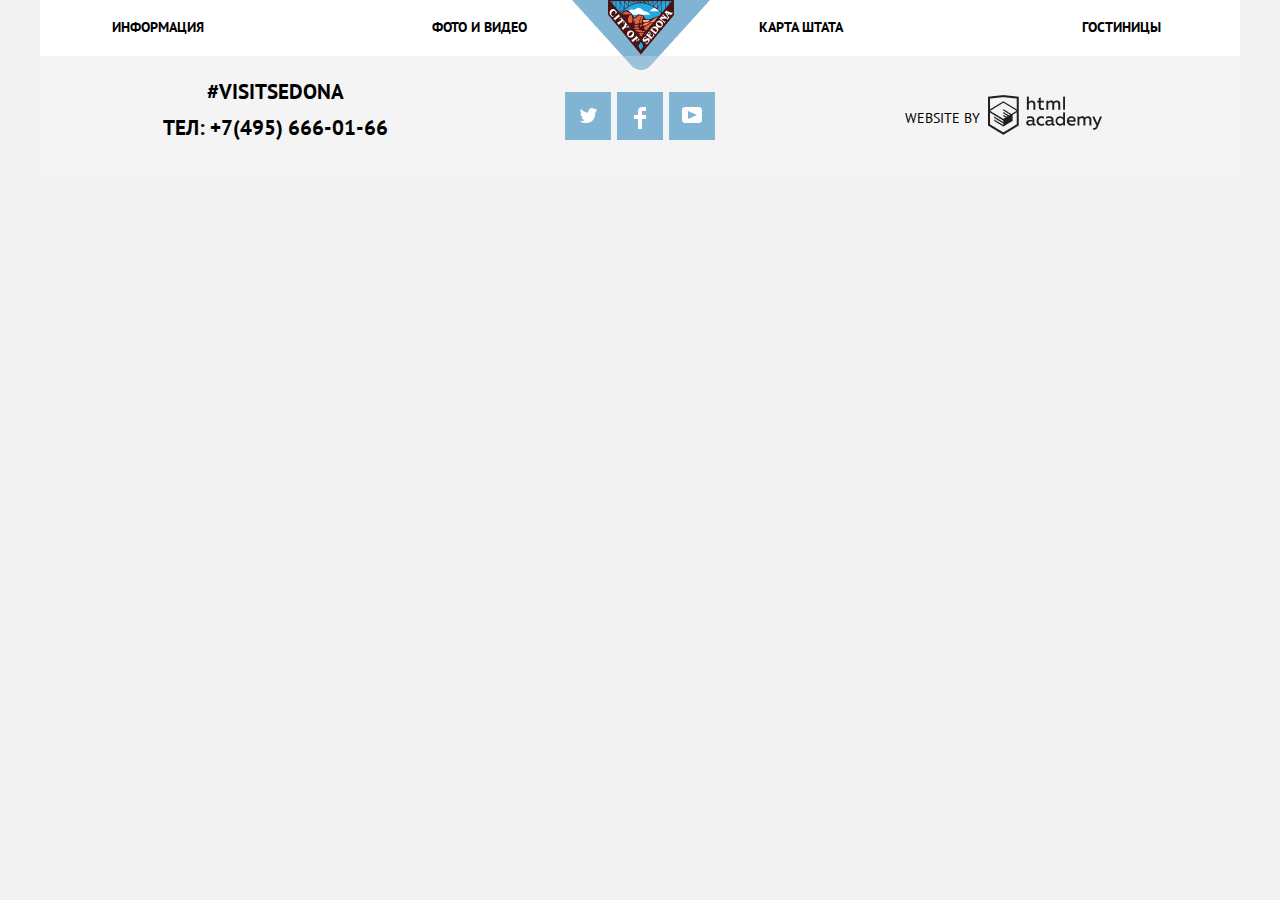
==== hotels.html @ 49faa255 "Загрузил фотографии, выполнил начальную часть flex/grid главной" ====
<!DOCTYPE html>
<html  lang="ru">
<head>
	<meta charset="utf-8">
	<title>HTML Academy: Седона</title>
	<link href="https://fonts.googleapis.com/css2?family=PT+Sans:ital,wght@0,400;0,700;1,400;1,700&display=swap" rel="stylesheet">
    <link rel="stylesheet" href="css/normalize.css">
    <link rel="stylesheet" href="css/style.css">
</head>
<body class="page-body">
  	<header class="main-header">
  		<nav class="main-navigacion">
			<a href="index.html" class="logo">
				<img src="img/logo.png" width="138" height="70" 
			 alt="Логотип сайта">
			</a>
  		 <ul class="site-navigacion">
  		 	<li class="site-nav nav-info"><a href="#">информация</a></li>
  		 	<li class="site-nav nav-photo"><a href="#">фото и видео</a></li>
  		 	<li class="site-nav nav-map"><a href="#">карта штата</a></li>	
  		 	<li class="site-nav nav-hotels"><a href="hotels.html">гостиницы</a></li>
  		 </ul>
  		</nav>
  	</header>

  	<main>
  		<section class="search-paramet">
  			<div class="-">	

  			</div>
  		</section>

  		<section class="search-result">
  			<div class="shearh-result-sorting">

  			</div>
  			<section class="hotels-result">
  			</section>

  		</section>
  	</main>

  	<footer class="page-footer">
  		<div class="footer-tag">
 			<div><a href="#">#visitsedona</a></div>
  			<div class="mobil">ТЕЛ: +7(495) 666-01-66</div>
  		</div>
  		<div class="footer-social">
  			<a class="social-btn" href="#">
  				<img src="img/twitter.png" alt="twitter">
  			</a>
  			<a class="social-btn" href="#">
  				<img src="img/fb-icon.png" alt="fb">
  			</a>
  			<a class="social-btn" href="#">
  				<img src="img/youtube.png" alt="youtube">
  			</a>
  		</div>
  		<div class="footer-copyright">
  			<span class="text">Website by</span>
  			<a class="copyright-btn" href="https://htmlacademy.ru/">
  				<img src="img/logo-htmlacademy1.png" alt="Логотип htmlacademy">
  			</a>
  		</div>
  	</footer>

</body>
</html>
---- css/style.css ----
:root
{
	--basic-white: #ffffff;
	--basic-black: #000000;
	--basic-black-light: #333333;
	--basic-grey: #EEEEEE;

/*blue*/
	--basic-blue-light: #81B3D2;
	--basic-blue: #669EC0;
	--basic-blue-dark: #5496BD;

/*brown*/
	--basic-brown-light: #766357;
	--basic-brown: #604E43;
	--basic-brown-dark: #503E33;

/*background-color*/
	--basic-bgcl-grey: #F2F2F2;

}

/*global*/

body {
	min-width: 1200px;
	width: 1200px;
	margin: 0px auto;
	padding: 0 10px;
	font-family: "PT Sans", Arial, sans-serif;
	font-size: 14px;
	line-height: 21px;
	text-transform: uppercase;	
	background-color: var(--basic-bgcl-grey)

}

ul,li {
	margin: 0px;
	padding: 0px;
}
a {
	text-decoration: none;
	color: var(--basic-black)
}

img {
	max-width: 100%
	height: auto;
}

/*grid*/

.page{
	height: 100%;
}

.page-body{
	min-height: 100%;
	display: grid;
	grid-template-rows: min-content 1fr min-content;
	align-content: start;
}

/*header*/

.main-header{
	background-color: var(--basic-white);
}

.logo {
	position: absolute;
	left:calc(50% - 68px);
}

.site-navigacion {
	display: flex;
	flex-wrap: wrap;
	font-size: 14px;
	line-height: 26px;
	color: var(--basic-black);
	font-weight: 700;
	list-style: none;
}

.site-navigacion {
	list-style: none;
	display: flex;
	justify-content: space-between;
	height: 56px;
	top: 0px;
}

.site-nav {
	width: 236px;
	text-align: center;
	padding-top: 14px;
	box-sizing: border-box;
}

.site-nav a:hover {
	color: var(--basic-blue-light);
}

.site-nav a:focus {
	color: rgba(0,0,0,0.3);
}

/*welcome*/

.welcome{
	background-image: url("../img/background photo.jpg");
	background-repeat: no-repeat;
	background-position: center;
	text-align: center;
	height: 507px;
}

.welcome-img{
	padding-top: 76px;
}

.line{
	height: 57px;
	background-image: url("../img/Shape.png");
	background-repeat: no-repeat;
	background-position: center;
	padding-top: 39px;
}

.welcome-features {
	text-align: center;
	background-color: var(--basic-white);
	width: 1200px;
	text-align: center;
	padding-top: 28px;
	height: 189px;
}

.welcome-features-title {
	line-height: 26px;
	padding-bottom: : 21px;
}

.welcome-features-prichs {
	padding-top: 14px;
}
/*features*/

/*grid-start*/
.features-list {
	display: grid;
}

.features-item-annumb {
	display: grid;
	grid-template-columns: 1fr 1fr 1fr;
	margin: 0;
	padding: 0;
	height: 330px;
}

.features-item-namb {
	display: grid;
	grid-template-columns: 1fr 1fr 1fr;
	margin: 0;
	padding: 0;
	height: 255px;
}

.features-item-one {
	display: grid;
	grid-template-columns: 1fr 2fr;
	height: 256px;
}

.features-item-second {
	display: grid;
	grid-template-columns: 1fr 2fr;
	height: 256px;
}
.photo-features-second{
	grid-column-start: 1;
  	grid-row-start: 1;
}
/*grid-end*/

.features-causes {
	text-align: center;
	background-color: var(--basic-white);
}

.features-causes h1 {
	font-size: 21px;
	line-height: 26px;
	font-weight: 700;
}

.features-causes p {
	font-size: 12px;
	line-height: 26px;
	font-weight: 400;
}

.features-list,
.features-item-exotic {
	text-align: center;
}

.features-list h2 {
	font-weight: 700;
	font-size: 21px;
}
.features-list p {
	font-weight: 400;
	font-size: 14px;
}

.features-item-exotic {
	background-color: var(--basic-blue-light);
}

.features-item-namb {
	background-color: var(--basic-grey );
}
.features-item-annumb {
	background-color: var(--basic-white);
}

/*intrestedd*/
.search {
	position: relative;
}

.search {
	background-color: var(--basic-white);
	padding-top: 44px;
}

.search h2 {
	text-align: center;
	font-weight: 700;
	font-size: 30px;
	line-height: 24px
}

.search p {
	text-align: center;
	font-weight: 400;
	font-size: 14px;
	line-height: 24px
}

.search {
	text-align: center;
	font-weight: 700;
	font-size: 21px;
	line-height: 26px;
}

.sedona-map{
	padding-top: 55px;
}

.search-bottom {
	color: var(--basic-white);
	background-color: var(--basic-brown-light);
}


/*footer*/
/*grid-start*/

.page-footer {
	display: grid;
	grid-template-columns: 1fr 1fr 1fr;
	position: relative;
}


/*grid-end*/
.page-footer {
	width: 1200px;
	height: 120px;
	right: 0;
	left: 0;
	background-color: rgba(255, 255, 255, 0.2);
}

/*adress*/
.footer-tag {
	padding-top: 23px;
	text-align: center;
	font-weight: 700;
	font-size: 21px;
	line-height: 26px;
	margin-left: 71px;
}

.mobil {
	padding-top: 10px;
}

/*social*/
.footer-social {
	padding-top: 35px;
	text-align: center;
}

.footer-social a {
	background-color: var(--basic-blue);
	display: inline-block;
	vertical-align: bottom;
	width: 46px;
	height: 48px;
	background-color:#81b3d2;
	padding-top: 15px;
	box-sizing: border-box;
	margin: 1px;
}
/*copyright*/
.footer-copyright {
	display: flex;
	text-align: center;
	padding-top: 38px;
	padding-left: 65px;
}

.text {
	line-height: 26px;
	padding-right: 8px;
	padding-top: 11px;
}
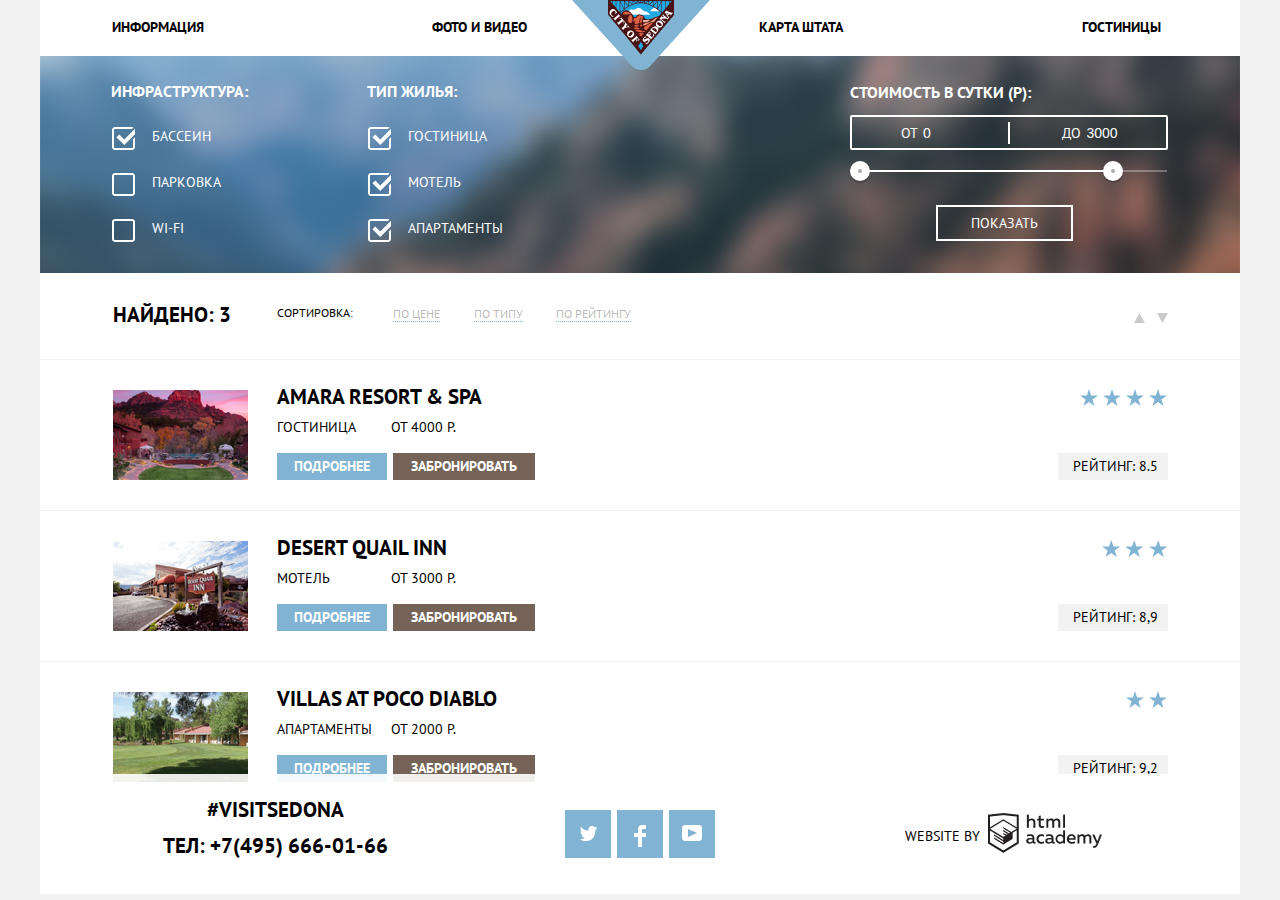
==== commit 17c782c5: "Финальный вариант без js" ====
--- a/hotels.html
+++ b/hotels.html
@@ -1,19 +1,19 @@
 <!DOCTYPE html>
-<html  lang="ru">
-<head>
-	<meta charset="utf-8">
-	<title>HTML Academy: Седона</title>
-	<link href="https://fonts.googleapis.com/css2?family=PT+Sans:ital,wght@0,400;0,700;1,400;1,700&display=swap" rel="stylesheet">
+<html class="page" lang="ru">
+  <head>
+    <meta charset="utf-8">
+    <title>HTML Academy: Седона</title>
+    <link href="https://fonts.googleapis.com/css2?family=PT+Sans:ital,wght@0,400;0,700;1,400;1,700&display=swap" rel="stylesheet">
     <link rel="stylesheet" href="css/normalize.css">
     <link rel="stylesheet" href="css/style.css">
-</head>
-<body class="page-body">
+  </head>
+  <body class="page-body">
   	<header class="main-header">
-  		<nav class="main-navigacion">
-			<a href="index.html" class="logo">
+  			<a href="index.html" class="logo">
 				<img src="img/logo.png" width="138" height="70" 
 			 alt="Логотип сайта">
 			</a>
+  		<nav class="main-navigacion">
   		 <ul class="site-navigacion">
   		 	<li class="site-nav nav-info"><a href="#">информация</a></li>
   		 	<li class="site-nav nav-photo"><a href="#">фото и видео</a></li>
@@ -24,22 +24,178 @@
   	</header>
 
   	<main>
-  		<section class="search-paramet">
-  			<div class="-">	
-
+  		<form action="#" method="get" class="filtres">
+	  		<section class="search-bg">
+	  			<div class="search-checkboxes search-one">
+	  				<fieldset class="fieldset-filters">
+	  					<legend>Инфраструктура:</legend>
+			  				<ul>
+			  					<li class="filter-option"> 
+			  						<input class="hidden filter-input-checkbox" type="checkbox" name="swiming-pool" id="cb-swiming-pool" checked>
+			  						<label for="cb-swiming-pool">бассеин</label>
+			  					</li>
+			  					<li class="filter-option">
+			  						<input class="hidden filter-input-checkbox" type="checkbox" name="parking" id="cb-parking">
+			  						<label for="cb-parking">парковка</label>
+			  					</li>
+			  					<li class="filter-option">
+			  						<input class="hidden filter-input-checkbox" type="checkbox" name="wifi" id="cb-wifi">
+			  						<label for="cb-wifi">wi-fi</label>
+			  					</li>
+			  				</ul>
+	  				</fieldset>
+	  			</div>
+	  			<div class="search-checkboxes search-two">
+	  				<fieldset class="fieldset-filters">
+	  					<legend>тип жилья:</legend>
+			  				<ul>
+			  					<li class="filter-option"> 
+			  						<input class="hidden filter-input-checkbox" type="checkbox" name="input-hotel" id="cb-input-hotel" checked>
+			  						<label for="cb-input-hotel">Гостиница</label>
+			  					</li>
+			  					<li class="filter-option">
+			  						<input class="hidden filter-input-checkbox" type="checkbox" name="motel" id="cb-motel" checked>
+			  						<label for="cb-motel">Мотель</label>
+			  					</li>
+			  					<li class="filter-option">
+			  						<input class="hidden filter-input-checkbox" type="checkbox" name="apartaments" id="cb-apartaments" checked disabled>
+			  						<label for="cb-apartaments">апартаменты</label>
+			  					</li>
+			  				</ul>
+	  				</fieldset>
+	  			</div>
+
+	  			<div class="search-prices">
+	  				<h2 class="hidden">Цена</h2>
+	  				<p class="price-fornight">Стоимость в сутки (Р):</p>
+	  				<div class="prices">
+	  						<div class="price-sum">
+	  							<label class="min-price">
+	  								от
+	  								<input type="text" name="min-price" value="0">
+	  							</label>
+	  						</div>
+	  						<div class="price-sum">
+	  							<label class="max-price">
+	  								до
+	  								<input type="text" name="max-price" value="3000">
+	  							</label>
+	  						</div>
+	  				</div>
+	  				<div class="range-controls">
+	  					<div class="scale-bar">
+	  						<div class="bar"></div>
+	  					</div>
+	  					<div class="filter-button filter-button-1"></div>
+	  					<div class="filter-button filter-button-2"></div>
+	  				</div>
+	  				<div class="button-price-div">
+	  				<button class="button-price" type="submit">Показать</button>
+	  				</div>
+	  			</div>	
+	  		</section>
+  		</form>
+
+  		<section class="options">
+  			<div class="sorting">
+  				<div>
+  					<p class="sorting-result">найдено: 3</p>
+  				</div>
+  				<ul>
+  					<li class="sorting-title">сортировка:</li>
+  					<li class="for-price">
+  						<a href="#">По цене</a>
+  					</li>
+  					<li class="for-type"> 
+  						<a href="#">По типу</a>
+  					</li>
+  					<li class="for-reit">
+  						<a href="#">По рейтингу</a>
+  					</li>
+  				</ul>
+  				<div class="sorting-arrow">
+  					<button class="sorting-arrow-up sorting-button" type="button"></button>
+  					<button class="sorting-arrow-down sorting-button" type="button"></button>
+  				</div>
   			</div>
-  		</section>
-
-  		<section class="search-result">
-  			<div class="shearh-result-sorting">
-
-  			</div>
-  			<section class="hotels-result">
-  			</section>
-
+	  			<div class="hotels-list">
+	  				<div class="hotels-item">
+	  					<div class="photo-item">
+	  						<img src="img/Layer 21.jpg" alt="Фото гостиницы --">
+	  					</div>
+		  					<div class="hotels-inf">
+			  					<h2>
+			  						<a href="#">Amara Resort & Spa</a>
+			  					</h2>
+			  					<div class="hotels-prices">
+			  						<p>Гостиница</p>
+			  						<p>От 4000 Р.</p>
+			  					</div>
+				  					<div class="details-reservation">
+				  						<a class="reservation" href="#">Подробнее</a>
+				  						<button class="button-hotels" type="button">Забронировать</button>
+			  						</div>
+		  					</div>
+		  				<div class="marks">
+		  					<i class="star star-1"></i>
+		  					<span class="rating"> Рейтинг: 8.5</span>
+		  				</div>
+	  				</div>
+	  			</div>
+
+	  			<div class="hotels-list">
+	  				<div class="hotels-item">
+	  					<div class="photo-item">
+	  						<img src="img/Layer 89 copy.jpg" alt="Фото гостиницы --">
+	  					</div>
+		  					<div class="hotels-inf">
+			  					<h2>
+			  						<a href="#">Desert Quail Inn</a>
+			  					</h2>
+			  					<div class="hotels-prices">
+			  						<p>Мотель</p>
+			  						<p>От 3000 Р.</p>
+			  					</div>
+				  					<div class="details-reservation">
+				  						<a class="reservation" href="#">Подробнее</a>
+				  						<button class="button-hotels" type="button">Забронировать</button>
+			  						</div>
+		  					</div>
+		  				<div class="marks">
+		  					<i class="star star-2"></i>
+		  					<span class="rating">Рейтинг: 8,9</span>
+		  				</div>
+	  				</div>
+	  			</div>
+
+	  			<div class="hotels-list">
+	  				<div class="hotels-item">
+	  					<div class="photo-item">
+	  						<img src="img/Rectangle.jpg" alt="Фото гостиницы --">
+	  					</div>
+		  					<div class="hotels-inf">
+			  					<h2>
+			  						<a href="#">Villas at Poco Diablo</a>
+			  					</h2>
+			  					<div class="hotels-prices">
+			  						<p>Апартаменты</p>
+			  						<p>От 2000 Р.</p>
+			  					</div>
+				  					<div class="details-reservation">
+				  						<a class="reservation" href="#">Подробнее</a>
+				  						<button class="button-hotels" type="button">Забронировать</button>
+			  						</div>
+		  					</div>
+		  				<div class="marks">
+		  					<i class="star star-3"></i>
+		  					<span class="rating">Рейтинг: 9,2</span>
+		  				</div>
+	  				</div>
+	  			</div>
   		</section>
   	</main>
 
+  	<div class="footer-tag-one">
   	<footer class="page-footer">
   		<div class="footer-tag">
  			<div><a href="#">#visitsedona</a></div>
@@ -63,6 +219,7 @@
   			</a>
   		</div>
   	</footer>
+  	</div>
 
 </body>
 </html>--- a/css/style.css
+++ b/css/style.css
@@ -5,6 +5,7 @@
 	--basic-black: #000000;
 	--basic-black-light: #333333;
 	--basic-grey: #EEEEEE;
+	--basic-grey-dark: #EBEBEB;
 
 /*blue*/
 	--basic-blue-light: #81B3D2;
@@ -50,9 +51,19 @@
 	height: auto;
 }
 
+.hidden {
+	position: absolute;
+	width: 1px;
+	height: 1px;
+	margin:-1px;
+	border: 0px;
+	padding: 0px;
+	clip:rect(0 0 0 0);
+	overflow:hidden;
+}
 /*grid*/
 
-.page{
+.page {
 	height: 100%;
 }
 
@@ -103,8 +114,12 @@
 	color: var(--basic-blue-light);
 }
 
-.site-nav a:focus {
+.site-nav a:active {
 	color: rgba(0,0,0,0.3);
+}
+
+.nav-hotels:visited {
+	color: var(--basic-brown-light)
 }
 
 /*welcome*/
@@ -217,8 +232,32 @@
 	font-size: 14px;
 }
 
+.icon-house {
+	padding-top: 60px;
+	padding-bottom: 22px;
+	margin: 0;
+}
+
+.icon-burger {
+	padding-top: 61px;
+	padding-bottom: 23px;
+	margin: 0;
+}
+
+.icon-present {
+	padding-top: 55px;
+	padding-bottom: 22px;
+	margin: 0;
+}
+
+.features-an h2 {
+	padding-bottom: 12px;
+	margin: 0;
+}
+
 .features-item-exotic {
 	background-color: var(--basic-blue-light);
+	color: var(--basic-white)
 }
 
 .features-item-namb {
@@ -226,6 +265,41 @@
 }
 .features-item-annumb {
 	background-color: var(--basic-white);
+}
+
+.features-item-exotic h2 {
+	padding-top: 47px;
+	margin: 0;
+}
+
+.features-item-exotic p {
+	padding-top: 27px;
+	margin: 0;
+}
+
+.features-item-exotic p {
+	padding-top: 27px;
+	margin: 0;
+}
+
+.features-item-exotic :last-child {
+	padding-top: 23px;
+	margin: 0;
+}
+
+.features-numb h2 {
+	padding-top: 47px;
+	margin: 0;
+}
+
+.features-numb p {
+	padding-top: 27px;
+	margin: 0;
+}
+
+.features-numb :last-child {
+	padding-top: 23px;
+	margin: 0;
 }
 
 /*intrestedd*/
@@ -245,11 +319,26 @@
 	line-height: 24px
 }
 
+.search h2 {
+	margin: 0;
+	padding-top: 14px;
+}
+
 .search p {
 	text-align: center;
 	font-weight: 400;
 	font-size: 14px;
 	line-height: 24px
+}
+
+.search p {
+	margin: 0;
+	padding-top: 32px;
+}
+
+.bottom-search {
+	margin: 0;
+	padding-top: 44px;
 }
 
 .search {
@@ -260,32 +349,284 @@
 }
 
 .sedona-map{
-	padding-top: 55px;
-}
-
-.search-bottom {
+	padding-top: px;
+}
+.search-wrapper {
+	margin: 0;
+	padding: 0;
+}
+.bottom-search a {
 	color: var(--basic-white);
 	background-color: var(--basic-brown-light);
-}
-
-
+	margin: 0;
+}
+
+.search-bottom {
+	display: inline-block;
+	width: 568px;
+    height: 86px;
+	text-transform: uppercase;
+	outline: none;
+	border: none;
+	background-color: var(--basic-brown-light);
+	color: var(--basic-white);
+	font-weight: 700;
+	font-size: 21px;
+	font-family: "PT Sans", Arial, sans-serif;
+	cursor: pointer;
+}
+
+.search-bottom:hover {
+	background-color: var(--basic-brown);
+}
+
+.search-bottom:active {
+	background-color: var(--basic-brown-dark);
+	color: rgba(255, 255, 255, 0.3);
+}
+
+/*form-sherch*/
+.form-wrapper {
+	position: absolute;
+	top: 292px;
+	left: 0px;
+	width: 100%;
+}
+
+.form-block {
+	width: 568px;
+	height: 395px;
+	background-color: var(--basic-white);
+	margin: 0 auto;
+}
+.form-block {
+	display: flex;
+	flex-wrap: wrap;
+}
+
+.inf {
+	font-weight: 700;
+	font-size: 14px;
+	line-height: 26px;
+	padding: 0;
+	margin: 0;
+	text-transform: uppercase;
+	font-family: "PT Sans", Arial, sans-serif;
+
+}
+
+.date {
+	font-weight: 700;
+	font-size: 14px;
+	line-height: 26px;
+	text-transform: uppercase;
+	font-family: "PT Sans", Arial, sans-serif;
+}
+
+.date {
+	width: 294px;
+	height: 38px;
+	padding: 0;
+	margin: 0;
+	border: none;
+	outline: none;
+	background-color: var(--basic-bgcl-grey);
+}
+
+.date:hover {
+	background-color: var(--basic-grey-dark);
+}
+
+.date:focus {
+	background-color: var(--basic-white);
+	border: 2px solid #E5E5E5;
+	box-sizing: border-box;
+	width: 307px;
+}
+
+.form-calendar {
+	width: 39px;
+	height: 38px;
+	background-color: var(--basic-bgcl-grey);
+	border: none;
+	outline: none;
+}
+
+.form-1 {
+	display: flex;
+	padding-bottom:  29px;
+}
+.form-2 {
+	display: flex;
+}
+
+.form-3 {
+	display: flex;
+}
+
+.form-1 label {
+	padding-top: 60px;
+	padding-left: 55px;
+}
+
+.form-2 label {
+	padding-top: 6px;
+	padding-left: 55px;
+}		
+
+.form-1 input {
+	margin-top: 55px;
+	padding-left: 13px;
+	margin-left: 24px;
+	display: inline-block;
+}
+.form-2 input {
+	padding-left: 13px;
+	margin-left: 21px;
+	display: inline-block;
+}
+
+.form-1 button {
+	margin-top: 55px;
+	display: inline-block;
+}
+
+.type,.type-ch {
+	font-weight: 700;
+	font-size: 14px;
+	line-height: 26px;
+}
+
+.form-calendar {
+	background-image: url(../img/calendar.svg);
+	background-repeat: no-repeat;
+	background-position: 50% 50%;
+	cursor: pointer;
+}
+
+.form-calendar:hover {
+	background-image: url(../img/calendar-hover.svg);
+}
+
+.form-calendar:active {
+	background-image: url(../img/calendar-active.svg);
+}
+
+.button-minus,.amount,.button-plus {
+	width: 38px;
+	height: 38px;
+	padding: 0;
+	margin: 0;
+	text-align: center;
+	background-color: var(--basic-bgcl-grey);
+	border: none;
+	outline: none;
+	font-family: "PT Sans", Arial, sans-serif;
+}
+
+.amount {
+	font-weight: 700;
+	font-size: 14px;
+	line-height: 26px;
+}
+
+.type {
+	padding-top: 35px;
+	padding-left: 55px;
+}
+
+.type-ch {
+	padding-top: 35px;
+	padding-left: 53px;
+}
+
+.how-much {
+	display: flex;
+	padding-top: 30px;
+	padding-left: 41px;
+}
+
+.how-much-ch {
+	display: flex;
+	padding-top: 30px;
+	padding-left: 27px;
+}
+
+.button-minus {
+	background-image: url(../img/minus.svg);
+	background-repeat: no-repeat;
+	background-position: 50% 50%;
+}
+
+.button-plus {
+	background-image: url(../img/plus.svg);
+	background-repeat: no-repeat;
+	background-position: 50% 50%;
+}
+
+.button-minus:hover {
+	background-image: url(../img/minus-hover.svg);
+}
+
+.button-plus:hover {
+	background-image: url(../img/plus-hover.svg);
+}
+
+.button-minus:active {
+	background-image: url(../img/minus-active.svg);
+}
+
+.button-plus:active {
+	background-image: url(../img/plus-active.svg);
+}
+
+
+.form-search-buttom {
+	margin-top: 54px;
+	margin-left: 55px;
+	width: 458px;
+	height: 58px;
+	font-weight: 700;
+	font-size: 21px;
+	line-height: 26px;
+	font-family: "PT Sans", Arial, sans-serif;
+	text-transform: uppercase;
+	background-color: var(--basic-blue-light);
+	border: none;
+	outline: none;
+	color: var(--basic-white);
+	cursor: pointer;
+}
+
+.form-search-buttom:hover {
+	background-color: var(--basic-blue);
+}
+
+.form-search-buttom:active {
+	background-color: var(--basic-blue-dark);
+	color: rgba(255, 255, 255, 0.3);
+}
 /*footer*/
+.footer-tag-one {
+	position: relative;
+}
 /*grid-start*/
 
 .page-footer {
 	display: grid;
 	grid-template-columns: 1fr 1fr 1fr;
-	position: relative;
-}
-
-
+}
+.page-footer {
+	position: absolute;
+	bottom: 6px;
+}
 /*grid-end*/
 .page-footer {
 	width: 1200px;
 	height: 120px;
 	right: 0;
 	left: 0;
-	background-color: rgba(255, 255, 255, 0.2);
+	background-color: rgba(255, 255, 255, 0.9);
 }
 
 /*adress*/
@@ -319,6 +660,24 @@
 	box-sizing: border-box;
 	margin: 1px;
 }
+
+.footer-social img {
+	display: inline-block;
+}
+
+.footer-social a:hover {
+	background-color: var(--basic-blue);
+}
+
+.footer-social a:active {
+	background-color: var(--basic-blue-dark);
+}
+
+.footer-social a:active img {
+	opacity:0.3;
+}
+
+
 /*copyright*/
 .footer-copyright {
 	display: flex;
@@ -331,4 +690,550 @@
 	line-height: 26px;
 	padding-right: 8px;
 	padding-top: 11px;
-}+}
+
+
+.copyright-btn:hover img{
+	display:none;
+}
+
+.copyright-btn:active img{
+	display:none;
+}
+
+.copyright-btn::before{
+	content:"";
+	background-image: url('../img/logo-htmlacademy-hover.svg');
+	width:115px;
+	height:40px;
+	display:none;
+}
+
+.copyright-btn:hover::before{
+	display:block;
+}
+
+.copyright-btn:active::before{
+	display:block;
+	background-image: url('../img/logo-htmlacademy-active.svg');
+	width:115px;
+	height:40px;
+	background-size: cover;
+}
+
+/*hotels.html*/
+.search-bg {
+	display: flex;
+}
+/*filtres-cb*/
+.search-bg {
+	background-image: url("../img/background.jpg");
+	width: 1200px;
+	height: 217px;
+	padding: 0;
+	margin: 0;
+}
+.search-checkboxes legend {
+	font-weight: 700;
+	font-size: 16px;
+	line-height: 21px;
+}
+
+.search-checkboxes ul {
+	font-weight: 400;
+	font-size: 14px;
+	line-height: 21px;
+}
+
+.fieldset-filters {
+	border: none;
+	padding: 0;
+	margin: 0;
+	color: var(--basic-white);
+}
+.search-checkboxes ul {
+	list-style: none;
+	margin: 0;
+	padding: 0;
+	user-select: none;
+}
+.fieldset-filters legend {
+	margin-bottom: 24px;
+}
+
+.filter-option {
+  	margin-bottom: 25px;
+  	padding-left: 43px;
+}
+
+.filter-option label {
+	position: relative;
+  	display: block;
+  	cursor: pointer;
+ 	user-select: none;
+}
+
+.filter-input-checkbox + label::before {
+	content: "";
+	position: absolute;
+	top: 1px;
+	left: -40px;
+	width: 23px;
+	height: 23px;
+	background-image: url("../img/checkbox-off.svg");
+	background-repeat: no-repeat;
+	background-position: 0 0;
+}
+
+.filter-input-checkbox:checked + label::before {
+	content: "";
+	position: absolute;
+	top: 1px;
+	left: -40px;
+	width: 23px;
+	height: 23px;
+	background-image:url(../img/checkbox-on.svg);
+}
+
+.search-one {
+	padding-top: 25px; 
+	padding-left: 69px;
+}
+
+.search-two {
+	padding-top: 25px; 
+	padding-left: 115px;
+}
+/*price*/
+
+.search-prices {
+	height: 217px;
+	width: 327px;
+	margin-left: 301px;
+	margin-right: 68px;
+	color: var(--basic-white)
+}
+.search-prices p {
+	font-weight:  700;
+	font-size: 16px;
+	line-height: 21px;
+	margin-bottom: 12px;
+}
+
+.price-sum {
+	font-weight: 400;
+	font-size: 14px;
+	line-height: 21px;
+}
+
+.price-sum input {
+	width: 40px;
+	height: 12px;
+	font-size: 14px;
+	line-height: 38px;
+	margin: 0px;
+	cursor: pointer;
+	background:none;
+	border:none;
+	color: var(--basic-white)	
+}
+.price-sum {
+	display: inline-block;
+	color: var(--basic-white)
+}
+.prices {
+	position: relative;
+	width: 314px;
+	height: 31px;
+	border: 2px solid white;
+	border-radius: 2px;
+	display: flex;
+	align-items: center;
+	margin: 0;
+	padding: 0;
+}
+
+.price-sum label{
+	display:inline-block;
+	width:162px;
+	font-size: 14px;
+	line-height: 38px;
+	cursor: pointer;
+	color: #ffffff;
+	text-align: center;
+}
+
+.prices::after {
+	content: "";
+	position: absolute;
+	top: 50%;
+	left: 50%;
+	width: 2px;
+	height: 22px;
+	background: #ffffff;
+	transform: translate(-50%, -50%);
+}
+
+.range-controls {
+	position: relative;
+	margin-top: 20px;
+}
+
+.scale-bar {
+	height: 2px;
+	width: 317px;
+	background-color: rgba(255, 255, 255, 0.3);
+}
+
+.bar {
+	width: 80%;
+	height: 2px;
+	background-color: var(--basic-white);
+}
+
+.filter-button {
+	position: absolute;
+	top:-9px;
+	height: 4px;
+	width: 4px;
+	background-color: #ababab;
+	border:8px solid #ffffff;
+	border-radius: 50%;
+	box-shadow: 0 2px 1px 0 rgba(0, 1, 1, 0.2);
+	cursor: pointer;
+}
+
+.filter-button-2 {
+	left: 253px;
+}
+
+.filter-button:hover {
+	background-color:  #1c4f80;
+	border:10px solid #ffffff;
+}
+
+.range-controls {
+	padding-bottom: 33px; 
+}
+.button-price {
+	display: inline-block;
+	width: 137px;
+	height: 36px;
+	text-transform: uppercase;
+	border: 2px solid var(--basic-white);
+	background: none;
+	color: var(--basic-white);
+	font-weight: 400;
+	font-size: 14px;
+	line-height: 21px;
+	font-family: "PT Sans", Arial, sans-serif;
+	cursor: pointer;
+}
+
+.button-price:hover {
+	background-color: var(--basic-white);
+	color:#000000;
+}
+
+.search-prices {
+	padding-top: 10px;
+	padding-left: 46px;
+}
+
+.button-price-div {
+	padding-left: 86px;
+}
+/*sorting*/
+
+.sorting {
+	width: 1200px;
+	height: 86px;
+	padding: 0;
+	margin: 0;
+	background-color: var(--basic-white);
+	display: flex;
+}
+
+.sorting ul {
+	display: flex;
+	list-style: none;
+	margin: 0;
+	padding: 0;
+}
+
+.sorting-result {
+	font-weight: 700;
+	font-size: 21px;
+	line-height: 26px;
+	margin: 0;
+	padding: 0;
+}
+
+.sorting ul {
+	font-weight: 400;
+	font-size: 12px;
+	line-height: 18px;
+	padding: 0;
+	margin: 0;
+}
+
+.sorting-result {
+	padding-left: 73px;
+	padding-top: 29px;
+}
+
+.sorting-title {
+	padding-left: 46px;
+	padding-top: 31px;
+}
+
+.for-price {
+	padding-left: 40px;
+	padding-top: 32px;
+}
+
+.for-type {
+	padding-left: 34px;
+	padding-top: 32px;
+}
+
+.for-reit {
+	padding-left: 33px;
+	padding-top: 32px;
+}
+
+.sorting a{
+	color:rgba(0, 0, 0, 0.302);
+	border-bottom: 1px dotted var(--basic-blue-light);
+}
+
+.sorting a:hover{
+	color: var(--basic-blue-light);
+	border-bottom: 1px dotted var(--basic-blue-light);
+}
+
+.sorting a:focus{
+	color: var(--basic-blue-light);
+	border-bottom: none;
+}
+
+.sorting a:active{
+	color: var(--basic-black);
+	border-bottom: none;
+}
+
+.sorting-arrow {
+	padding-left: 499px;
+	padding-top: 35px;
+}
+
+.sorting-button {
+	padding: 0;
+	margin: 0;
+	border: 0;
+	background: none;
+	width: 19px;
+	height: 19px;
+	cursor: pointer;
+	outline: none;
+}
+
+.sorting-arrow-up {
+	background-image: url(../img/icon-down-dir-pass.svg);
+	background-repeat: no-repeat;
+	background-position: 50% 50%;
+}
+
+.sorting-arrow-down {
+	background-image: url(../img/icon-up-dir-pass.svg);
+	background-repeat: no-repeat;
+	background-position: 50% 50%;
+}
+
+.sorting-arrow-up:hover {
+	background-image: url(../img/icon-up-dir-hover.svg);
+}
+
+.sorting-arrow-down:hover {
+	background-image: url(../img/icon-down-dir-hover.svg);
+}
+
+.sorting-arrow-up:focus {
+	background-image: url(../img/icon-up-dir-active.svg);
+}
+
+.sorting-arrow-down:focus {
+	background-image: url(../img/icon-down-dir-active.svg);
+}
+
+.sorting-arrow-up:active {
+	background-image: url(../img/icon-up-dir-active.svg);
+}
+
+.sorting-arrow-down:active {
+	background-image: url(../img/icon-down-dir-active.svg);
+}
+
+/*hotels*/
+.options {
+	width: 1200px;
+	background-color: var(--basic-bgcl-grey);
+}
+
+.hotels-item {
+	width: 1200px;
+	height: 150px;
+	margin-top: 1px;
+	background-color: var(--basic-white);
+}
+
+.hotels-list {
+	display: flex;
+}
+.hotels-item{
+	display: flex;
+}
+.hotels-prices p {
+	margin: 0;
+	padding: 0;
+}
+.hotels-prices {
+	display: flex;
+	width: 179px;
+	justify-content: space-between;
+	padding-left: 29px;
+	padding-top: 8px;
+	margin: 0;
+}
+
+.photo-item {
+	padding-left: 73px; 
+	padding-top: 30px;
+}
+
+.hotels-inf h2 {
+	padding-bottom: 2px;
+	padding-top: 26px;
+	padding-left: 29px;
+	margin: 0;
+}
+
+.hotels-inf a:hover {
+	color: var(--basic-blue-light);
+}
+
+.hotels-inf a:active {
+	color: rgba(0, 0, 0, 0.3);
+}
+
+.details-reservation {
+	margin: 0;
+	padding-top: 15px;
+	padding-left: 29px;}
+
+.details-reservation a {
+	font-weight: 700;
+	font-size: 14px;
+	line-height: 21px;
+	display: inline-block;
+	text-align: center;
+	padding-top: 3px;
+	color: var(--basic-white);
+	text-decoration: none;
+}
+
+.reservation {
+	width: 110px;
+	height: 24px;
+	background-color: var(--basic-blue-light)
+}
+
+
+.details-reservation a:hover {
+	background-color: var(--basic-blue);
+	color: var(--basic-white);
+}
+
+.details-reservation a:active{
+	background-color: var(--basic-blue-dark);
+	color: #86b5d0;
+}
+
+.button-hotels {
+	display: inline-block;
+	width: 142px;
+	height: 27px;
+	text-transform: uppercase;
+	outline: none;
+	border: none;
+	background-color: var(--basic-brown-light);
+	color: var(--basic-white);
+	font-weight: 700;
+	font-size: 14px;
+	line-height: 21px;
+	font-family: "PT Sans", Arial, sans-serif;
+	margin-left: 2px;
+	padding: 0;
+	cursor: pointer;
+}
+
+.button-hotels:hover {
+	background-color: var(--basic-brown);
+}
+
+.button-hotels:active {
+	background-color: var(--basic-brown-dark);
+	color: rgba(255, 255, 255, 0.3);
+}
+
+.marks span {
+	font-weight: 400;
+	font-style: 14px;
+	line-height: 21px;
+	text-align: center;
+	padding: 0;
+	margin: 0;
+}
+
+.marks span {
+	width: 106px;
+	height: 24px;
+	display: block;
+	padding-top: 3px;
+	padding-left: 4px;
+	margin-top: 47px;
+	margin-left: 12px;
+	background-color: var(--basic-bgcl-grey);
+	cursor: default;
+}
+.marks i {
+	margin-left: 34px;
+}
+
+.marks {
+	padding-left: 511px;
+	padding-top: 29px;
+	display: flex;
+	flex-direction: column;
+	align-items: flex-end;
+}
+
+.star {
+	height: 17px;
+	width: 18px;
+	display: block;
+	background-image: url(../img/star.svg);
+	background-repeat: space;
+}
+
+.star-1 {
+	width: 88px;
+}
+
+.star-2 {
+	width: 66px;
+}
+
+.star-3 {
+	width: 42px;
+}
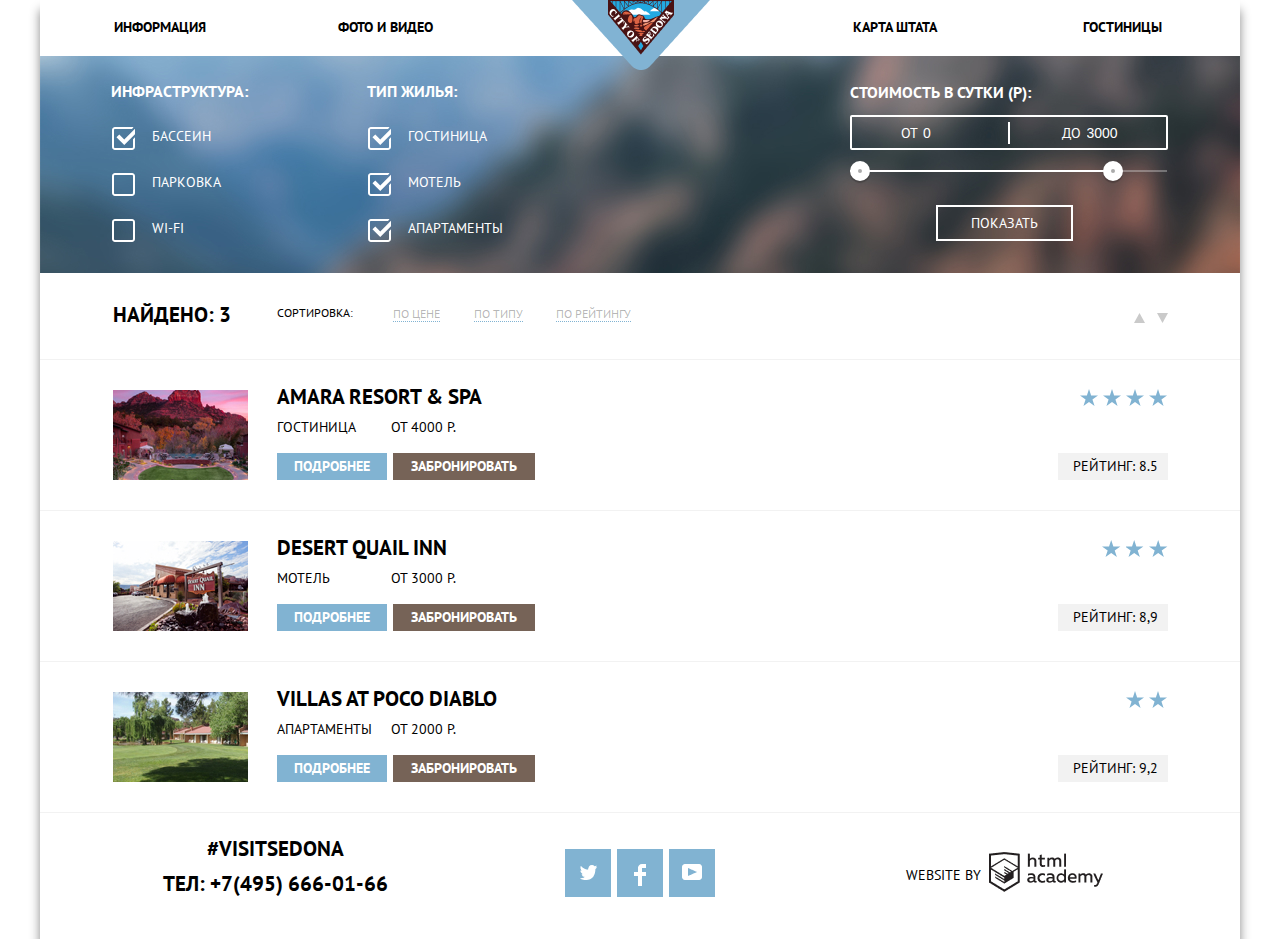
==== commit 27b6cdf3: "Вроде готово" ====
--- a/hotels.html
+++ b/hotels.html
@@ -1,5 +1,5 @@
 <!DOCTYPE html>
-<html class="page" lang="ru">
+<html lang="ru">
   <head>
     <meta charset="utf-8">
     <title>HTML Academy: Седона</title>
@@ -15,21 +15,21 @@
 			</a>
   		<nav class="main-navigacion">
   		 <ul class="site-navigacion">
-  		 	<li class="site-nav nav-info"><a href="#">информация</a></li>
-  		 	<li class="site-nav nav-photo"><a href="#">фото и видео</a></li>
-  		 	<li class="site-nav nav-map"><a href="#">карта штата</a></li>	
-  		 	<li class="site-nav nav-hotels"><a href="hotels.html">гостиницы</a></li>
+  		 	<li class="site-nav nav-info nav-left"><a href="#">информация</a></li>
+  		 	<li class="site-nav nav-photo nav-left"><a href="#">фото и видео</a></li>
+  		 	<li class="site-nav nav-map nav-right"><a href="#">карта штата</a></li>	
+  		 	<li class="site-nav nav-hotels nav-right"><a href="hotels.html">гостиницы</a></li>
   		 </ul>
   		</nav>
   	</header>
 
   	<main>
-  		<form action="#" method="get" class="filtres">
+  		<form action="https://echo.htmlacademy.ru/" method="get" class="filtres">
 	  		<section class="search-bg">
 	  			<div class="search-checkboxes search-one">
 	  				<fieldset class="fieldset-filters">
 	  					<legend>Инфраструктура:</legend>
-			  				<ul>
+			  				<ul class="filter-option-primari">
 			  					<li class="filter-option"> 
 			  						<input class="hidden filter-input-checkbox" type="checkbox" name="swiming-pool" id="cb-swiming-pool" checked>
 			  						<label for="cb-swiming-pool">бассеин</label>
@@ -48,7 +48,7 @@
 	  			<div class="search-checkboxes search-two">
 	  				<fieldset class="fieldset-filters">
 	  					<legend>тип жилья:</legend>
-			  				<ul>
+			  				<ul class="filter-option-primari">
 			  					<li class="filter-option"> 
 			  						<input class="hidden filter-input-checkbox" type="checkbox" name="input-hotel" id="cb-input-hotel" checked>
 			  						<label for="cb-input-hotel">Гостиница</label>
@@ -58,7 +58,7 @@
 			  						<label for="cb-motel">Мотель</label>
 			  					</li>
 			  					<li class="filter-option">
-			  						<input class="hidden filter-input-checkbox" type="checkbox" name="apartaments" id="cb-apartaments" checked disabled>
+			  						<input class="hidden filter-input-checkbox" type="checkbox" name="apartaments" id="cb-apartaments" checked>
 			  						<label for="cb-apartaments">апартаменты</label>
 			  					</li>
 			  				</ul>
@@ -67,7 +67,7 @@
 
 	  			<div class="search-prices">
 	  				<h2 class="hidden">Цена</h2>
-	  				<p class="price-fornight">Стоимость в сутки (Р):</p>
+	  				<span class="price-fornight">Стоимость в сутки (Р):</span>
 	  				<div class="prices">
 	  						<div class="price-sum">
 	  							<label class="min-price">
@@ -99,7 +99,7 @@
   		<section class="options">
   			<div class="sorting">
   				<div>
-  					<p class="sorting-result">найдено: 3</p>
+  					<span class="sorting-result">найдено: 3</span>
   				</div>
   				<ul>
   					<li class="sorting-title">сортировка:</li>
@@ -128,8 +128,8 @@
 			  						<a href="#">Amara Resort & Spa</a>
 			  					</h2>
 			  					<div class="hotels-prices">
-			  						<p>Гостиница</p>
-			  						<p>От 4000 Р.</p>
+			  						<span>Гостиница</span>
+			  						<span>От 4000 Р.</span>
 			  					</div>
 				  					<div class="details-reservation">
 				  						<a class="reservation" href="#">Подробнее</a>
@@ -142,7 +142,6 @@
 		  				</div>
 	  				</div>
 	  			</div>
-
 	  			<div class="hotels-list">
 	  				<div class="hotels-item">
 	  					<div class="photo-item">
@@ -153,8 +152,8 @@
 			  						<a href="#">Desert Quail Inn</a>
 			  					</h2>
 			  					<div class="hotels-prices">
-			  						<p>Мотель</p>
-			  						<p>От 3000 Р.</p>
+			  						<span>Мотель</span>
+			  						<span>От 3000 Р.</span>
 			  					</div>
 				  					<div class="details-reservation">
 				  						<a class="reservation" href="#">Подробнее</a>
@@ -178,8 +177,8 @@
 			  						<a href="#">Villas at Poco Diablo</a>
 			  					</h2>
 			  					<div class="hotels-prices">
-			  						<p>Апартаменты</p>
-			  						<p>От 2000 Р.</p>
+			  						<span>Апартаменты</span>
+			  						<span>От 2000 Р.</span>
 			  					</div>
 				  					<div class="details-reservation">
 				  						<a class="reservation" href="#">Подробнее</a>
@@ -194,30 +193,34 @@
 	  			</div>
   		</section>
   	</main>
-
+<div class="footer-space"></div>
   	<div class="footer-tag-one">
   	<footer class="page-footer">
+
   		<div class="footer-tag">
- 			<div><a href="#">#visitsedona</a></div>
+ 			<div class="visit"><a href="#">#visitsedona</a></div>
   			<div class="mobil">ТЕЛ: +7(495) 666-01-66</div>
   		</div>
+
   		<div class="footer-social">
-  			<a class="social-btn" href="#">
+  			<a class="social-btn" href="#" id="social-btn">
   				<img src="img/twitter.png" alt="twitter">
   			</a>
-  			<a class="social-btn" href="#">
+  			<a class="social-btn" href="#" id="social-btn">
   				<img src="img/fb-icon.png" alt="fb">
   			</a>
-  			<a class="social-btn" href="#">
-  				<img src="img/youtube.png" alt="youtube">
+  			<a class="social-btn" href="#" for="youtube-btn">
+  				<img src="img/youtube.png" alt="youtube" id="youtube-btn">
   			</a>
   		</div>
+
   		<div class="footer-copyright">
   			<span class="text">Website by</span>
   			<a class="copyright-btn" href="https://htmlacademy.ru/">
   				<img src="img/logo-htmlacademy1.png" alt="Логотип htmlacademy">
   			</a>
   		</div>
+
   	</footer>
   	</div>
 
--- a/css/style.css
+++ b/css/style.css
@@ -33,14 +33,16 @@
 	font-size: 14px;
 	line-height: 21px;
 	text-transform: uppercase;	
-	background-color: var(--basic-bgcl-grey)
+	background-color: var(--basic-white)
 
 }
 
 ul,li {
 	margin: 0px;
 	padding: 0px;
-}
+	list-style: none;
+}
+
 a {
 	text-decoration: none;
 	color: var(--basic-black)
@@ -74,20 +76,26 @@
 	align-content: start;
 }
 
+.page-body {
+	box-shadow: 0px 10px 10px #888888;
+	padding: 0;
+}
 /*header*/
 
 .main-header{
 	background-color: var(--basic-white);
+	width: 1200px;
 }
 
 .logo {
 	position: absolute;
 	left:calc(50% - 68px);
+	z-index: 100;
 }
 
 .site-navigacion {
 	display: flex;
-	flex-wrap: wrap;
+	flex-wrap: nowrap;
 	font-size: 14px;
 	line-height: 26px;
 	color: var(--basic-black);
@@ -98,18 +106,36 @@
 .site-navigacion {
 	list-style: none;
 	display: flex;
-	justify-content: space-between;
 	height: 56px;
 	top: 0px;
 }
 
+.nav-left {
+	text-align: left;
+}
+
+.nav-right {
+	text-align: right;
+}
+
 .site-nav {
-	width: 236px;
-	text-align: center;
 	padding-top: 14px;
 	box-sizing: border-box;
 }
 
+.nav-info {
+	padding-left: 74px;
+	margin: 0 132px 0 0;
+}
+
+.nav-photo {
+	margin: 0 420px 0 0;
+}
+
+.nav-map {
+	margin: 0 146px 0 0;
+}
+
 .site-nav a:hover {
 	color: var(--basic-blue-light);
 }
@@ -124,16 +150,19 @@
 
 /*welcome*/
 
-.welcome{
-	background-image: url("../img/background photo.jpg");
-	background-repeat: no-repeat;
-	background-position: center;
+.welcome {
 	text-align: center;
 	height: 507px;
-}
-
-.welcome-img{
-	padding-top: 76px;
+	display: grid;
+	z-index: 200;
+}
+
+.welcome-back {
+	top: 133px;
+	height: 351px;
+	left: 0px;
+	width: 100%;
+	position: absolute;
 }
 
 .line{
@@ -141,7 +170,7 @@
 	background-image: url("../img/Shape.png");
 	background-repeat: no-repeat;
 	background-position: center;
-	padding-top: 39px;
+	padding-top: 37px;
 }
 
 .welcome-features {
@@ -154,18 +183,27 @@
 }
 
 .welcome-features-title {
+	font-size: 21px;	
 	line-height: 26px;
-	padding-bottom: : 21px;
-}
-
-.welcome-features-prichs {
-	padding-top: 14px;
-}
+	padding: 16px 0 0 0;
+	margin: 0 0 47px 0;
+}
+
 /*features*/
 
 /*grid-start*/
 .features-list {
 	display: grid;
+}
+
+.features-numb {
+    width: 270px;
+    padding: 0 0px 0 65px;
+}
+
+.features-numb:last-child p {
+    width: 250px;
+    padding: 0 0px 0 9px;
 }
 
 .features-item-annumb {
@@ -199,14 +237,47 @@
 	grid-column-start: 1;
   	grid-row-start: 1;
 }
+
 /*grid-end*/
+.features-an {
+    padding-top: 55px;
+    width: 300px;
+    padding: 55px 50px 0 50px;
+}
+
+.features-an {
+	display: flex;
+	flex-direction: column;
+}
+
+.icon-an {
+	display: block;
+}
+
+.icon-house {
+	background-image: url(../img/icon-1.svg);
+	background-repeat: no-repeat;
+	background-position: 50% 50%;
+}
+
+.icon-burger {
+	background-image: url(../img/icon-3.svg);
+	background-repeat: no-repeat;
+	background-position: 50% 50%;
+}
+
+.icon-present {
+	background-image: url(../img/icon-2.svg);
+	background-repeat: no-repeat;
+	background-position: 50% 50%;
+}
 
 .features-causes {
 	text-align: center;
 	background-color: var(--basic-white);
 }
 
-.features-causes h1 {
+.features-causes h2 {
 	font-size: 21px;
 	line-height: 26px;
 	font-weight: 700;
@@ -223,7 +294,19 @@
 	text-align: center;
 }
 
-.features-list h2 {
+.features-item-exotic {
+	width: 300px;
+	padding-left: 50px;
+	padding-right: 50px;
+}
+
+.features-item-exotic-second {
+	width: 310px;
+	padding-left: 45px;
+	padding-right: 45px;
+}
+
+.features-list h3 {
 	font-weight: 700;
 	font-size: 21px;
 }
@@ -239,20 +322,25 @@
 }
 
 .icon-burger {
-	padding-top: 61px;
-	padding-bottom: 23px;
+	padding-top: 60px;
+	padding-bottom: 22px;
 	margin: 0;
 }
 
 .icon-present {
-	padding-top: 55px;
-	padding-bottom: 22px;
-	margin: 0;
-}
-
-.features-an h2 {
-	padding-bottom: 12px;
-	margin: 0;
+	padding-top: 60px;
+	padding-bottom: 17px;
+	margin: 0 0 4px 0;
+}
+
+.features-an h3 {
+	padding: 24px 0 0 0;
+	margin: 0 0 25px 0;
+}
+
+.features-an p {
+	padding: 0 0 0 0;
+	margin: 0 0 0 0;
 }
 
 .features-item-exotic {
@@ -267,39 +355,36 @@
 	background-color: var(--basic-white);
 }
 
-.features-item-exotic h2 {
-	padding-top: 47px;
-	margin: 0;
-}
-
-.features-item-exotic p {
-	padding-top: 27px;
-	margin: 0;
-}
-
-.features-item-exotic p {
-	padding-top: 27px;
-	margin: 0;
+.features-item-exotic h3 {
+	padding: 47px 0 0 0;
+	margin: 0 0 28px 0;
+}
+
+.features-item-exotic span {
+	display: inline-block;
+	padding: 0 0 0 0;
+	margin: 0 0 23px 0;
 }
 
 .features-item-exotic :last-child {
-	padding-top: 23px;
-	margin: 0;
-}
-
-.features-numb h2 {
-	padding-top: 47px;
-	margin: 0;
-}
-
-.features-numb p {
-	padding-top: 27px;
-	margin: 0;
+	padding: 0 0 0 0;
+	margin: 0 0 0 0;
+}
+
+.features-numb h3 {
+	padding: 48px 0 0 0;
+	margin: 0 0 26px 0;
+}
+
+.features-numb span {
+	display: inline-block;
+	padding: 0 0 0 0;
+	margin: 0 0 23px 0;
 }
 
 .features-numb :last-child {
-	padding-top: 23px;
-	margin: 0;
+	padding: 0 0 0 0;
+	margin: 0 0 0 0;
 }
 
 /*intrestedd*/
@@ -320,8 +405,8 @@
 }
 
 .search h2 {
-	margin: 0;
-	padding-top: 14px;
+	padding: 14px 0 0 0;
+	margin: 0 0 32px 0;
 }
 
 .search p {
@@ -332,8 +417,8 @@
 }
 
 .search p {
-	margin: 0;
-	padding-top: 32px;
+	padding: 0 0 0 0;
+	margin: 0 0 0 0;
 }
 
 .bottom-search {
@@ -351,10 +436,12 @@
 .sedona-map{
 	padding-top: px;
 }
+
 .search-wrapper {
 	margin: 0;
 	padding: 0;
 }
+
 .bottom-search a {
 	color: var(--basic-white);
 	background-color: var(--basic-brown-light);
@@ -388,7 +475,7 @@
 /*form-sherch*/
 .form-wrapper {
 	position: absolute;
-	top: 292px;
+	top: 2170px;
 	left: 0px;
 	width: 100%;
 }
@@ -399,6 +486,7 @@
 	background-color: var(--basic-white);
 	margin: 0 auto;
 }
+
 .form-block {
 	display: flex;
 	flex-wrap: wrap;
@@ -606,7 +694,13 @@
 	background-color: var(--basic-blue-dark);
 	color: rgba(255, 255, 255, 0.3);
 }
+
 /*footer*/
+
+.footer-space {
+	margin-bottom: 126px;
+}
+
 .footer-tag-one {
 	position: relative;
 }
@@ -639,13 +733,19 @@
 	margin-left: 71px;
 }
 
+.visit {
+	padding: 0 0 0 0;
+	margin: 0 0 9px 0; 
+}
+
 .mobil {
-	padding-top: 10px;
+	padding: 0 0 0 0;
+	margin: 0 0 0 0;
 }
 
 /*social*/
 .footer-social {
-	padding-top: 35px;
+	padding: 35px 0 0 0;
 	text-align: center;
 }
 
@@ -682,8 +782,8 @@
 .footer-copyright {
 	display: flex;
 	text-align: center;
-	padding-top: 38px;
-	padding-left: 65px;
+	padding: 38px 0 0 0;
+	margin: 0 0 0 66px;
 }
 
 .text {
@@ -751,6 +851,11 @@
 	margin: 0;
 	color: var(--basic-white);
 }
+
+.filter-option-primari:last-child {
+	padding: 0 0 3px 0;
+}
+
 .search-checkboxes ul {
 	list-style: none;
 	margin: 0;
@@ -795,25 +900,35 @@
 	background-image:url(../img/checkbox-on.svg);
 }
 
+.filter-input-checkbox:disabled + label::before {
+	background-image:url(../img/checkbox-off-disable.svg);
+}
+
+
+.filter-input-checkbox:checked:disabled + label::before {
+	background-image:url(../img/checkbox-on-disable.svg);
+}
+
 .search-one {
-	padding-top: 25px; 
-	padding-left: 69px;
+	padding: 25px 0 0 69px; 
+	margin: 0 115px 0 0;
 }
 
 .search-two {
-	padding-top: 25px; 
-	padding-left: 115px;
-}
+	padding: 25px 0 0 0; 
+	margin: 0 301px 0 0;
+}
+
 /*price*/
 
 .search-prices {
 	height: 217px;
 	width: 327px;
-	margin-left: 301px;
-	margin-right: 68px;
 	color: var(--basic-white)
 }
-.search-prices p {
+
+.search-prices span {
+	display: inline-block;
 	font-weight:  700;
 	font-size: 16px;
 	line-height: 21px;
@@ -849,7 +964,7 @@
 	border-radius: 2px;
 	display: flex;
 	align-items: center;
-	margin: 0;
+	margin: 0 0 20px 0;
 	padding: 0;
 }
 
@@ -876,7 +991,7 @@
 
 .range-controls {
 	position: relative;
-	margin-top: 20px;
+	margin: 0 0 33px 0; 
 }
 
 .scale-bar {
@@ -912,9 +1027,6 @@
 	border:10px solid #ffffff;
 }
 
-.range-controls {
-	padding-bottom: 33px; 
-}
 .button-price {
 	display: inline-block;
 	width: 137px;
@@ -928,6 +1040,7 @@
 	line-height: 21px;
 	font-family: "PT Sans", Arial, sans-serif;
 	cursor: pointer;
+	outline: none;
 }
 
 .button-price:hover {
@@ -936,8 +1049,7 @@
 }
 
 .search-prices {
-	padding-top: 10px;
-	padding-left: 46px;
+	padding: 26px 0 0 46px;
 }
 
 .button-price-div {
@@ -952,6 +1064,7 @@
 	margin: 0;
 	background-color: var(--basic-white);
 	display: flex;
+	margin: 0 0 1px 0;
 }
 
 .sorting ul {
@@ -962,6 +1075,7 @@
 }
 
 .sorting-result {
+	display: inline-block;
 	font-weight: 700;
 	font-size: 21px;
 	line-height: 26px;
@@ -978,28 +1092,28 @@
 }
 
 .sorting-result {
-	padding-left: 73px;
-	padding-top: 29px;
+	padding: 29px 0 0 73px;
+	margin: 0 46px 0 0;
 }
 
 .sorting-title {
-	padding-left: 46px;
-	padding-top: 31px;
+	padding: 31px 0 0 0;
+	margin: 0 40px 0 0;
 }
 
 .for-price {
-	padding-left: 40px;
-	padding-top: 32px;
+	padding: 32px 0 0 0;
+	margin: 0 34px 0 0;
 }
 
 .for-type {
-	padding-left: 34px;
-	padding-top: 32px;
+	padding: 32px 0 0 0;
+	margin: 0 33px 0 0;
 }
 
 .for-reit {
-	padding-left: 33px;
-	padding-top: 32px;
+	padding: 32px 0 0 0;
+	margin: 0 499px 0 0;
 }
 
 .sorting a{
@@ -1023,7 +1137,6 @@
 }
 
 .sorting-arrow {
-	padding-left: 499px;
 	padding-top: 35px;
 }
 
@@ -1083,20 +1196,28 @@
 .hotels-item {
 	width: 1200px;
 	height: 150px;
-	margin-top: 1px;
 	background-color: var(--basic-white);
 }
 
 .hotels-list {
 	display: flex;
 }
+
+.hotels-list {
+	background-color: var(--basic-bgcl-grey);
+	height: 151px;
+}
+
 .hotels-item{
 	display: flex;
 }
-.hotels-prices p {
-	margin: 0;
-	padding: 0;
-}
+
+.hotels-prices span {
+	display: inline-block;
+	margin: 0;
+	padding: 0;
+}
+
 .hotels-prices {
 	display: flex;
 	width: 179px;
@@ -1110,6 +1231,10 @@
 	padding-left: 73px; 
 	padding-top: 30px;
 }
+
+.hotels-inf { 
+	margin: 0 511px 0 0;
+ }
 
 .hotels-inf h2 {
 	padding-bottom: 2px;
@@ -1201,7 +1326,6 @@
 	display: block;
 	padding-top: 3px;
 	padding-left: 4px;
-	margin-top: 47px;
 	margin-left: 12px;
 	background-color: var(--basic-bgcl-grey);
 	cursor: default;
@@ -1211,11 +1335,10 @@
 }
 
 .marks {
-	padding-left: 511px;
-	padding-top: 29px;
 	display: flex;
 	flex-direction: column;
 	align-items: flex-end;
+	padding: 29px 0 0 0;
 }
 
 .star {
@@ -1224,6 +1347,7 @@
 	display: block;
 	background-image: url(../img/star.svg);
 	background-repeat: space;
+	margin: 0 0 47px 0; 
 }
 
 .star-1 {
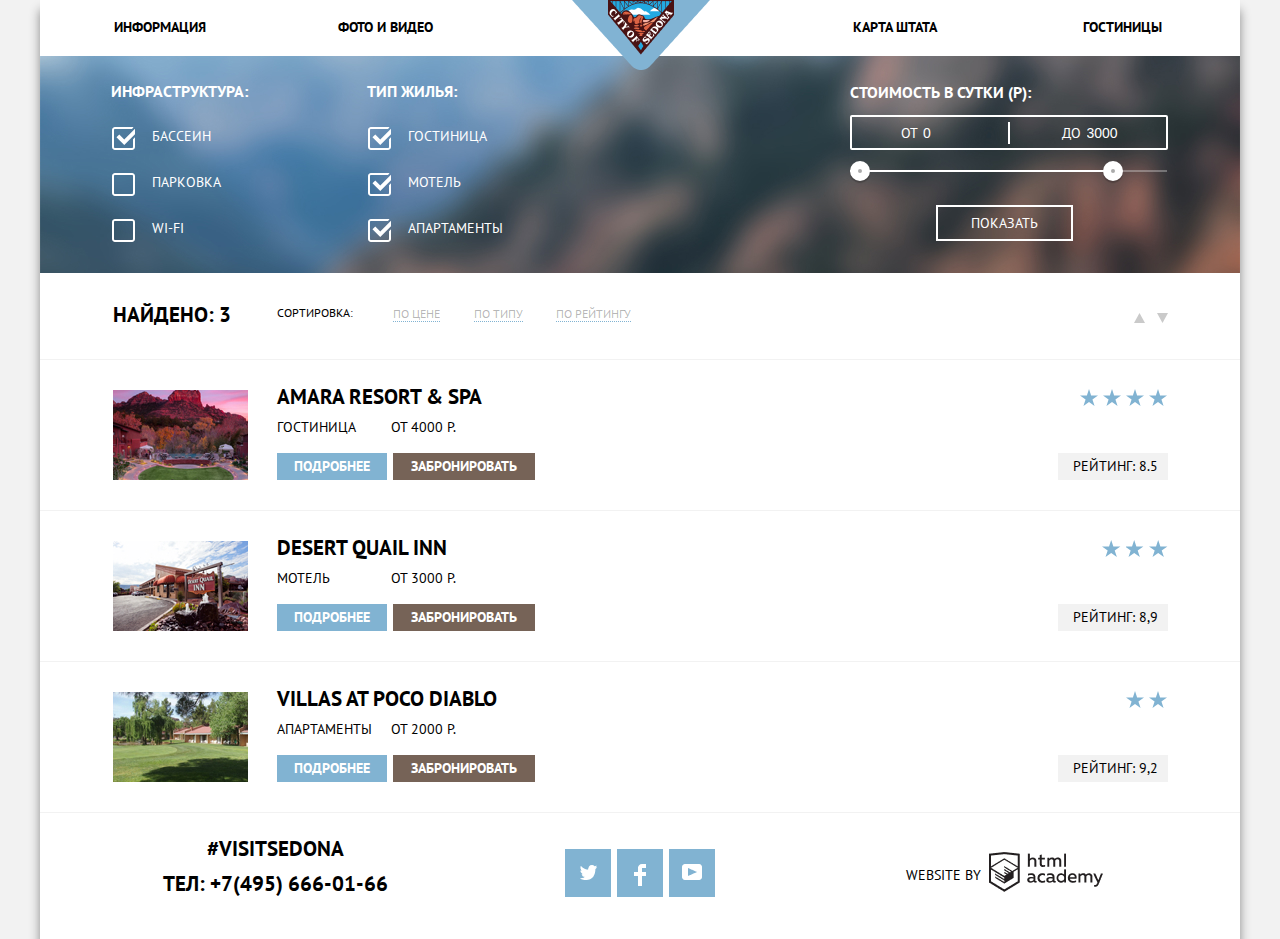
==== commit 6f778b19: "gjlghfdbk" ====
--- a/hotels.html
+++ b/hotels.html
@@ -1,5 +1,5 @@
 <!DOCTYPE html>
-<html lang="ru">
+<html class="page2" lang="ru">
   <head>
     <meta charset="utf-8">
     <title>HTML Academy: Седона</title>
--- a/css/style.css
+++ b/css/style.css
@@ -67,6 +67,10 @@
 
 .page {
 	height: 100%;
+}
+
+.page, .page2 {
+	background-color: var(--basic-bgcl-grey);
 }
 
 .page-body{
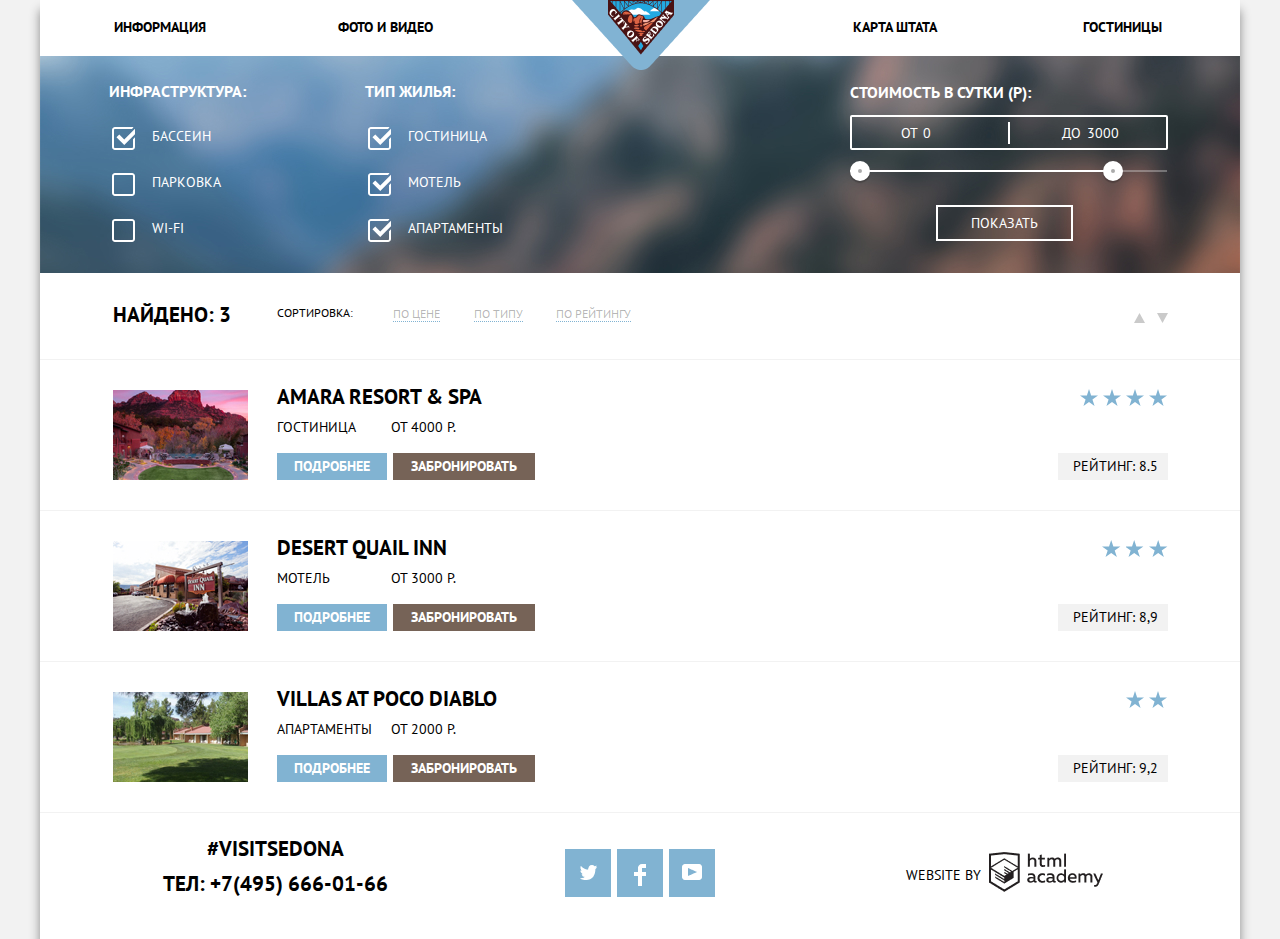
==== commit 6e9a1b07: "Финальный вариант." ====
--- a/hotels.html
+++ b/hotels.html
@@ -121,7 +121,7 @@
 	  			<div class="hotels-list">
 	  				<div class="hotels-item">
 	  					<div class="photo-item">
-	  						<img src="img/Layer 21.jpg" alt="Фото гостиницы --">
+	  						<img src="img/Layer-21.jpg" alt="Фото гостиницы">
 	  					</div>
 		  					<div class="hotels-inf">
 			  					<h2>
@@ -145,7 +145,7 @@
 	  			<div class="hotels-list">
 	  				<div class="hotels-item">
 	  					<div class="photo-item">
-	  						<img src="img/Layer 89 copy.jpg" alt="Фото гостиницы --">
+	  						<img src="img/Layer-89-copy.jpg" alt="Фото гостиницы">
 	  					</div>
 		  					<div class="hotels-inf">
 			  					<h2>
@@ -203,14 +203,14 @@
   		</div>
 
   		<div class="footer-social">
-  			<a class="social-btn" href="#" id="social-btn">
+  			<a class="social-btn" href="#">
   				<img src="img/twitter.png" alt="twitter">
   			</a>
-  			<a class="social-btn" href="#" id="social-btn">
+  			<a class="social-btn" href="#">
   				<img src="img/fb-icon.png" alt="fb">
   			</a>
-  			<a class="social-btn" href="#" for="youtube-btn">
-  				<img src="img/youtube.png" alt="youtube" id="youtube-btn">
+  			<a class="social-btn" href="#">
+  				<img src="img/youtube.png" alt="youtube">
   			</a>
   		</div>
 
--- a/css/style.css
+++ b/css/style.css
@@ -49,7 +49,7 @@
 }
 
 img {
-	max-width: 100%
+	max-width: 100%;
 	height: auto;
 }
 
@@ -157,8 +157,6 @@
 .welcome {
 	text-align: center;
 	height: 507px;
-	display: grid;
-	z-index: 200;
 }
 
 .welcome-back {
@@ -174,7 +172,7 @@
 	background-image: url("../img/Shape.png");
 	background-repeat: no-repeat;
 	background-position: center;
-	padding-top: 37px;
+	padding-top: 31px;
 }
 
 .welcome-features {
@@ -234,7 +232,7 @@
 
 .features-item-second {
 	display: grid;
-	grid-template-columns: 1fr 2fr;
+	grid-template-columns: 1fr 0fr;
 	height: 256px;
 }
 .photo-features-second{
@@ -435,10 +433,6 @@
 	font-weight: 700;
 	font-size: 21px;
 	line-height: 26px;
-}
-
-.sedona-map{
-	padding-top: px;
 }
 
 .search-wrapper {
@@ -477,11 +471,15 @@
 }
 
 /*form-sherch*/
-.form-wrapper {
+
+.form-block {
 	position: absolute;
+	display: flex;
+	flex-wrap: wrap;
 	top: 2170px;
-	left: 0px;
-	width: 100%;
+	left: 50%;
+	transform: translateX(-50%);
+	box-sizing: border-box; 
 }
 
 .form-block {
@@ -489,11 +487,6 @@
 	height: 395px;
 	background-color: var(--basic-white);
 	margin: 0 auto;
-}
-
-.form-block {
-	display: flex;
-	flex-wrap: wrap;
 }
 
 .inf {
@@ -915,7 +908,7 @@
 
 .search-one {
 	padding: 25px 0 0 69px; 
-	margin: 0 115px 0 0;
+	margin: 0 119px 0 0;
 }
 
 .search-two {
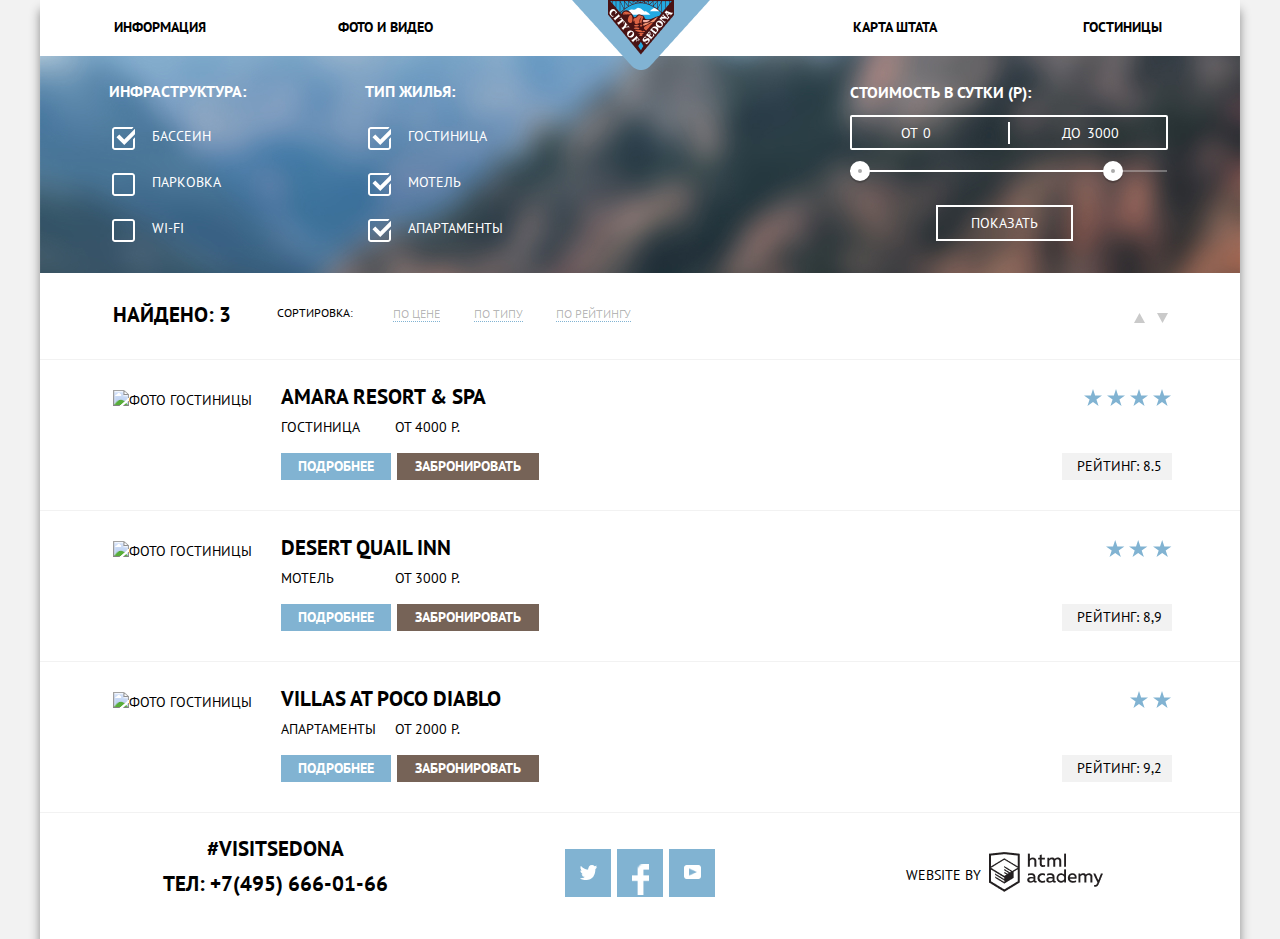
==== commit 4ac3d79f: "обновил арх" ====
--- a/hotels.html
+++ b/hotels.html
@@ -121,7 +121,7 @@
 	  			<div class="hotels-list">
 	  				<div class="hotels-item">
 	  					<div class="photo-item">
-	  						<img src="img/Layer-21.jpg" alt="Фото гостиницы">
+	  						<img src="img/layer-21.jpg" alt="Фото гостиницы" width="135px" height="90px">
 	  					</div>
 		  					<div class="hotels-inf">
 			  					<h2>
@@ -145,7 +145,7 @@
 	  			<div class="hotels-list">
 	  				<div class="hotels-item">
 	  					<div class="photo-item">
-	  						<img src="img/Layer-89-copy.jpg" alt="Фото гостиницы">
+	  						<img src="img/layer-89-copy.jpg" alt="Фото гостиницы" width="135px" height="90px">
 	  					</div>
 		  					<div class="hotels-inf">
 			  					<h2>
@@ -170,7 +170,7 @@
 	  			<div class="hotels-list">
 	  				<div class="hotels-item">
 	  					<div class="photo-item">
-	  						<img src="img/Rectangle.jpg" alt="Фото гостиницы --">
+	  						<img src="img/rectangle.jpg" alt="Фото гостиницы" width="135px" height="90px">
 	  					</div>
 		  					<div class="hotels-inf">
 			  					<h2>
@@ -196,33 +196,28 @@
 <div class="footer-space"></div>
   	<div class="footer-tag-one">
   	<footer class="page-footer">
-
   		<div class="footer-tag">
  			<div class="visit"><a href="#">#visitsedona</a></div>
   			<div class="mobil">ТЕЛ: +7(495) 666-01-66</div>
   		</div>
-
   		<div class="footer-social">
   			<a class="social-btn" href="#">
-  				<img src="img/twitter.png" alt="twitter">
+  				<img src="img/twitter.png" alt="twitter" width="17" height="17">
   			</a>
   			<a class="social-btn" href="#">
-  				<img src="img/fb-icon.png" alt="fb">
+  				<img src="img/fb-icon.png" alt="fb" width="17" height="17">
   			</a>
   			<a class="social-btn" href="#">
-  				<img src="img/youtube.png" alt="youtube">
+  				<img src="img/youtube.png" alt="youtube" width="17" height="17">
   			</a>
   		</div>
-
   		<div class="footer-copyright">
   			<span class="text">Website by</span>
   			<a class="copyright-btn" href="https://htmlacademy.ru/">
-  				<img src="img/logo-htmlacademy1.png" alt="Логотип htmlacademy">
+  				<img src="img/logo-htmlacademy1.png" alt="Логотип htmlacademy" width="115" height="41">
   			</a>
   		</div>
-
   	</footer>
   	</div>
-
 </body>
 </html>--- a/css/style.css
+++ b/css/style.css
@@ -169,7 +169,7 @@
 
 .line{
 	height: 57px;
-	background-image: url("../img/Shape.png");
+	background-image: url("../img/shape.png");
 	background-repeat: no-repeat;
 	background-position: center;
 	padding-top: 31px;
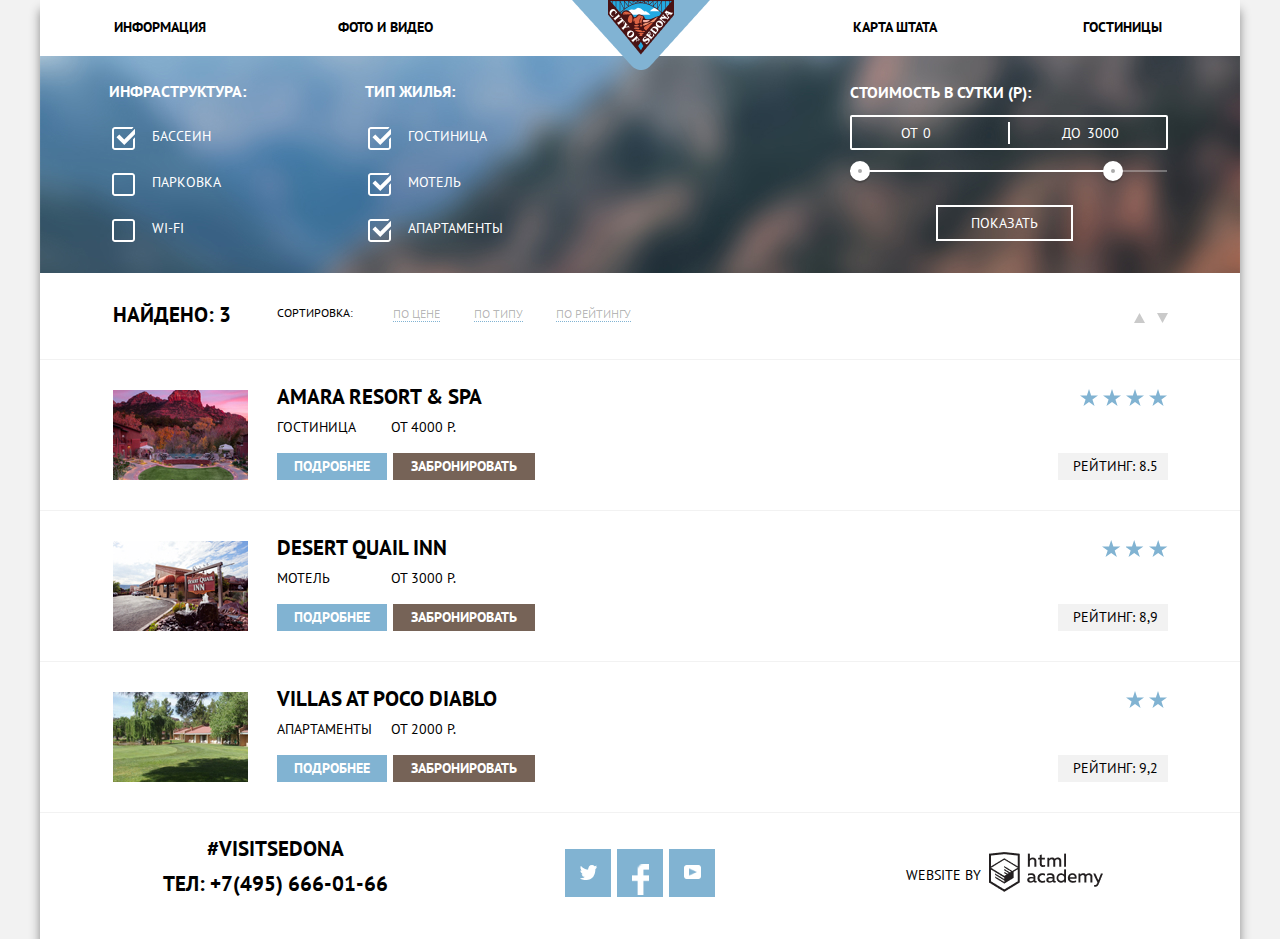
==== commit dbf2c580: "обноов" ====
--- a/hotels.html
+++ b/hotels.html
@@ -121,7 +121,7 @@
 	  			<div class="hotels-list">
 	  				<div class="hotels-item">
 	  					<div class="photo-item">
-	  						<img src="img/layer-21.jpg" alt="Фото гостиницы" width="135px" height="90px">
+	  						<img src="img/thlayer-21.jpg" alt="Фото гостиницы" width="135" height="90">
 	  					</div>
 		  					<div class="hotels-inf">
 			  					<h2>
@@ -145,7 +145,7 @@
 	  			<div class="hotels-list">
 	  				<div class="hotels-item">
 	  					<div class="photo-item">
-	  						<img src="img/layer-89-copy.jpg" alt="Фото гостиницы" width="135px" height="90px">
+	  						<img src="img/thlayer-89-copy.jpg" alt="Фото гостиницы" width="135" height="90">
 	  					</div>
 		  					<div class="hotels-inf">
 			  					<h2>
@@ -170,7 +170,7 @@
 	  			<div class="hotels-list">
 	  				<div class="hotels-item">
 	  					<div class="photo-item">
-	  						<img src="img/rectangle.jpg" alt="Фото гостиницы" width="135px" height="90px">
+	  						<img src="img/threctangle.jpg" alt="Фото гостиницы" width="135" height="90">
 	  					</div>
 		  					<div class="hotels-inf">
 			  					<h2>
--- a/css/style.css
+++ b/css/style.css
@@ -169,7 +169,7 @@
 
 .line{
 	height: 57px;
-	background-image: url("../img/shape.png");
+	background-image: url("../img/thshape.png");
 	background-repeat: no-repeat;
 	background-position: center;
 	padding-top: 31px;
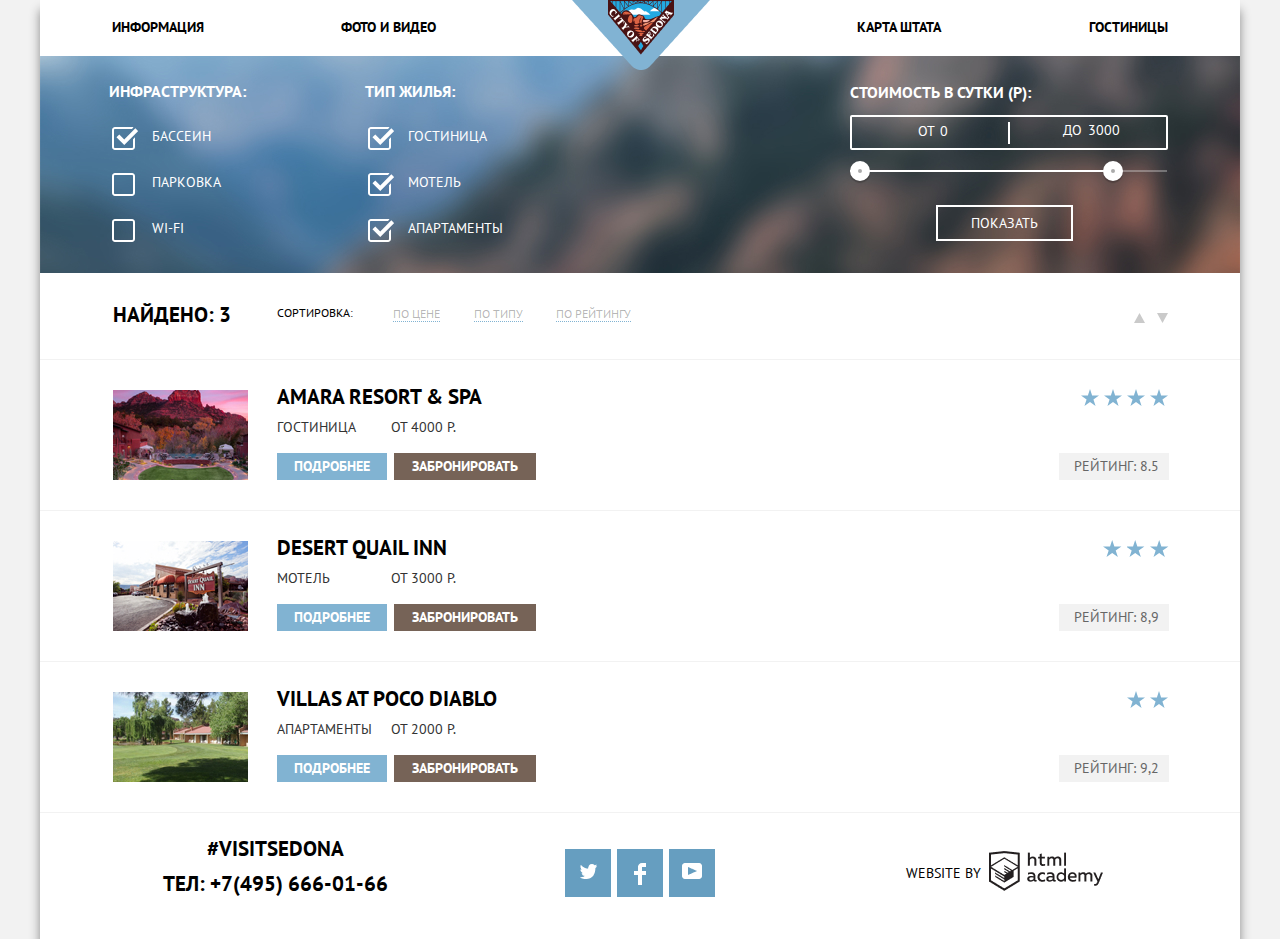
==== commit 3189e583: "Внес правки" ====
--- a/hotels.html
+++ b/hotels.html
@@ -1,223 +1,221 @@
 <!DOCTYPE html>
 <html class="page2" lang="ru">
   <head>
-    <meta charset="utf-8">
-    <title>HTML Academy: Седона</title>
-    <link href="https://fonts.googleapis.com/css2?family=PT+Sans:ital,wght@0,400;0,700;1,400;1,700&display=swap" rel="stylesheet">
-    <link rel="stylesheet" href="css/normalize.css">
-    <link rel="stylesheet" href="css/style.css">
+	<meta charset="utf-8">
+	<title>HTML Academy: Седона</title>
+	<link href="https://fonts.googleapis.com/css2?family=PT+Sans:ital,wght@0,400;0,700;1,400;1,700&display=swap" rel="stylesheet">
+	<link rel="stylesheet" href="css/normalize.css">
+	<link rel="stylesheet" href="css/style.css">
   </head>
   <body class="page-body">
-  	<header class="main-header">
-  			<a href="index.html" class="logo">
+	<header class="main-header">
+		<div class="logo-posicion">
+			<a href="index.html" class="logo">
 				<img src="img/logo.png" width="138" height="70" 
 			 alt="Логотип сайта">
 			</a>
-  		<nav class="main-navigacion">
-  		 <ul class="site-navigacion">
-  		 	<li class="site-nav nav-info nav-left"><a href="#">информация</a></li>
-  		 	<li class="site-nav nav-photo nav-left"><a href="#">фото и видео</a></li>
-  		 	<li class="site-nav nav-map nav-right"><a href="#">карта штата</a></li>	
-  		 	<li class="site-nav nav-hotels nav-right"><a href="hotels.html">гостиницы</a></li>
-  		 </ul>
-  		</nav>
-  	</header>
-
-  	<main>
-  		<form action="https://echo.htmlacademy.ru/" method="get" class="filtres">
-	  		<section class="search-bg">
-	  			<div class="search-checkboxes search-one">
-	  				<fieldset class="fieldset-filters">
-	  					<legend>Инфраструктура:</legend>
-			  				<ul class="filter-option-primari">
-			  					<li class="filter-option"> 
-			  						<input class="hidden filter-input-checkbox" type="checkbox" name="swiming-pool" id="cb-swiming-pool" checked>
-			  						<label for="cb-swiming-pool">бассеин</label>
-			  					</li>
-			  					<li class="filter-option">
-			  						<input class="hidden filter-input-checkbox" type="checkbox" name="parking" id="cb-parking">
-			  						<label for="cb-parking">парковка</label>
-			  					</li>
-			  					<li class="filter-option">
-			  						<input class="hidden filter-input-checkbox" type="checkbox" name="wifi" id="cb-wifi">
-			  						<label for="cb-wifi">wi-fi</label>
-			  					</li>
-			  				</ul>
-	  				</fieldset>
-	  			</div>
-	  			<div class="search-checkboxes search-two">
-	  				<fieldset class="fieldset-filters">
-	  					<legend>тип жилья:</legend>
-			  				<ul class="filter-option-primari">
-			  					<li class="filter-option"> 
-			  						<input class="hidden filter-input-checkbox" type="checkbox" name="input-hotel" id="cb-input-hotel" checked>
-			  						<label for="cb-input-hotel">Гостиница</label>
-			  					</li>
-			  					<li class="filter-option">
-			  						<input class="hidden filter-input-checkbox" type="checkbox" name="motel" id="cb-motel" checked>
-			  						<label for="cb-motel">Мотель</label>
-			  					</li>
-			  					<li class="filter-option">
-			  						<input class="hidden filter-input-checkbox" type="checkbox" name="apartaments" id="cb-apartaments" checked>
-			  						<label for="cb-apartaments">апартаменты</label>
-			  					</li>
-			  				</ul>
-	  				</fieldset>
-	  			</div>
-
-	  			<div class="search-prices">
-	  				<h2 class="hidden">Цена</h2>
-	  				<span class="price-fornight">Стоимость в сутки (Р):</span>
-	  				<div class="prices">
-	  						<div class="price-sum">
-	  							<label class="min-price">
-	  								от
-	  								<input type="text" name="min-price" value="0">
-	  							</label>
-	  						</div>
-	  						<div class="price-sum">
-	  							<label class="max-price">
-	  								до
-	  								<input type="text" name="max-price" value="3000">
-	  							</label>
-	  						</div>
-	  				</div>
-	  				<div class="range-controls">
-	  					<div class="scale-bar">
-	  						<div class="bar"></div>
-	  					</div>
-	  					<div class="filter-button filter-button-1"></div>
-	  					<div class="filter-button filter-button-2"></div>
-	  				</div>
-	  				<div class="button-price-div">
-	  				<button class="button-price" type="submit">Показать</button>
-	  				</div>
-	  			</div>	
-	  		</section>
-  		</form>
-
-  		<section class="options">
-  			<div class="sorting">
-  				<div>
-  					<span class="sorting-result">найдено: 3</span>
-  				</div>
-  				<ul>
-  					<li class="sorting-title">сортировка:</li>
-  					<li class="for-price">
-  						<a href="#">По цене</a>
-  					</li>
-  					<li class="for-type"> 
-  						<a href="#">По типу</a>
-  					</li>
-  					<li class="for-reit">
-  						<a href="#">По рейтингу</a>
-  					</li>
-  				</ul>
-  				<div class="sorting-arrow">
-  					<button class="sorting-arrow-up sorting-button" type="button"></button>
-  					<button class="sorting-arrow-down sorting-button" type="button"></button>
-  				</div>
-  			</div>
-	  			<div class="hotels-list">
-	  				<div class="hotels-item">
-	  					<div class="photo-item">
-	  						<img src="img/thlayer-21.jpg" alt="Фото гостиницы" width="135" height="90">
-	  					</div>
-		  					<div class="hotels-inf">
-			  					<h2>
-			  						<a href="#">Amara Resort & Spa</a>
-			  					</h2>
-			  					<div class="hotels-prices">
-			  						<span>Гостиница</span>
-			  						<span>От 4000 Р.</span>
-			  					</div>
-				  					<div class="details-reservation">
-				  						<a class="reservation" href="#">Подробнее</a>
-				  						<button class="button-hotels" type="button">Забронировать</button>
-			  						</div>
-		  					</div>
-		  				<div class="marks">
-		  					<i class="star star-1"></i>
-		  					<span class="rating"> Рейтинг: 8.5</span>
-		  				</div>
-	  				</div>
-	  			</div>
-	  			<div class="hotels-list">
-	  				<div class="hotels-item">
-	  					<div class="photo-item">
-	  						<img src="img/thlayer-89-copy.jpg" alt="Фото гостиницы" width="135" height="90">
-	  					</div>
-		  					<div class="hotels-inf">
-			  					<h2>
-			  						<a href="#">Desert Quail Inn</a>
-			  					</h2>
-			  					<div class="hotels-prices">
-			  						<span>Мотель</span>
-			  						<span>От 3000 Р.</span>
-			  					</div>
-				  					<div class="details-reservation">
-				  						<a class="reservation" href="#">Подробнее</a>
-				  						<button class="button-hotels" type="button">Забронировать</button>
-			  						</div>
-		  					</div>
-		  				<div class="marks">
-		  					<i class="star star-2"></i>
-		  					<span class="rating">Рейтинг: 8,9</span>
-		  				</div>
-	  				</div>
-	  			</div>
-
-	  			<div class="hotels-list">
-	  				<div class="hotels-item">
-	  					<div class="photo-item">
-	  						<img src="img/threctangle.jpg" alt="Фото гостиницы" width="135" height="90">
-	  					</div>
-		  					<div class="hotels-inf">
-			  					<h2>
-			  						<a href="#">Villas at Poco Diablo</a>
-			  					</h2>
-			  					<div class="hotels-prices">
-			  						<span>Апартаменты</span>
-			  						<span>От 2000 Р.</span>
-			  					</div>
-				  					<div class="details-reservation">
-				  						<a class="reservation" href="#">Подробнее</a>
-				  						<button class="button-hotels" type="button">Забронировать</button>
-			  						</div>
-		  					</div>
-		  				<div class="marks">
-		  					<i class="star star-3"></i>
-		  					<span class="rating">Рейтинг: 9,2</span>
-		  				</div>
-	  				</div>
-	  			</div>
-  		</section>
-  	</main>
+		</div>
+		<nav class="main-navigacion">
+		 <ul class="site-navigacion">
+			<li class="site-nav nav-info nav-left"><a href="#">информация</a></li>
+			<li class="site-nav nav-photo nav-left"><a href="#">фото и видео</a></li>
+			<li class="site-nav nav-map nav-right"><a href="#">карта штата</a></li>	
+			<li class="site-nav nav-hotels nav-right"><a href="hotels.html">гостиницы</a></li>
+		 </ul>
+		</nav>
+	</header>
+	<main>
+		<form action="https://echo.htmlacademy.ru/" method="get" class="filtres">
+			<section class="search-bg">
+				<div class="search-checkboxes search-one">
+					<fieldset class="fieldset-filters">
+						<legend>Инфраструктура:</legend>
+							<ul class="filter-option-primari">
+								<li class="filter-option"> 
+									<input class="hidden filter-input-checkbox" type="checkbox" name="swiming-pool" id="cb-swiming-pool" checked>
+									<label for="cb-swiming-pool">бассеин</label>
+								</li>
+								<li class="filter-option">
+									<input class="hidden filter-input-checkbox" type="checkbox" name="parking" id="cb-parking">
+									<label for="cb-parking">парковка</label>
+								</li>
+								<li class="filter-option">
+									<input class="hidden filter-input-checkbox" type="checkbox" name="wifi" id="cb-wifi">
+									<label for="cb-wifi">wi-fi</label>
+								</li>
+							</ul>
+					</fieldset>
+						</div>
+				<div class="search-checkboxes search-two">
+					<fieldset class="fieldset-filters">
+						<legend>тип жилья:</legend>
+							<ul class="filter-option-primari">
+								<li class="filter-option"> 
+									<input class="hidden filter-input-checkbox" type="checkbox" name="input-hotel" id="cb-input-hotel" checked>
+									<label for="cb-input-hotel">Гостиница</label>
+								</li>
+								<li class="filter-option">
+									<input class="hidden filter-input-checkbox" type="checkbox" name="motel" id="cb-motel" checked>
+									<label for="cb-motel">Мотель</label>
+								</li>
+								<li class="filter-option">
+									<input class="hidden filter-input-checkbox" type="checkbox" name="apartaments" id="cb-apartaments" checked>
+									<label for="cb-apartaments">апартаменты</label>
+								</li>
+							</ul>
+					</fieldset>
+				</div>
+				<div class="search-prices">
+					<h2 class="hidden">Цена</h2>
+					<span class="price-fornight">Стоимость в сутки (Р):</span>
+					<div class="prices">
+							<div class="price-sum">
+								<label class="min-price">
+									от
+									<input type="text" name="min-price" value="0">
+								</label>
+							</div>
+							<div class="price-sum">
+								<label class="max-price">
+									до
+									<input type="text" name="max-price" value="3000">
+								</label>
+							</div>
+					</div>
+					<div class="range-controls">
+						<div class="scale-bar">
+							<div class="bar"></div>
+						</div>
+						<div class="filter-button filter-button-1"></div>
+						<div class="filter-button filter-button-2"></div>
+					</div>
+					<div class="button-price-div">
+					<button class="button-price" type="submit">Показать</button>
+					</div>
+				</div>	
+			</section>
+		</form>
+		<section class="options">
+			<div class="sorting">
+				<div>
+					<span class="sorting-result">найдено: 3</span>
+				</div>
+				<ul>
+					<li class="sorting-title">сортировка:</li>
+					<li class="for-price">
+						<a href="#">По цене</a>
+					</li>
+					<li class="for-type"> 
+						<a href="#">По типу</a>
+					</li>
+					<li class="for-reit">
+						<a href="#">По рейтингу</a>
+					</li>
+				</ul>
+				<div class="sorting-arrow">
+					<button class="sorting-arrow-up sorting-button" type="button"></button>
+					<button class="sorting-arrow-down sorting-button" type="button"></button>
+				</div>
+			</div>
+				<div class="hotels-list">
+					<div class="hotels-item">
+						<div class="photo-item">
+							<img src="img/thlayer-21.jpg" alt="Фото гостиницы" width="135" height="90">
+						</div>
+							<div class="hotels-inf">
+								<h2>
+									<a href="#">Amara Resort & Spa</a>
+								</h2>
+								<div class="hotels-prices">
+									<span>Гостиница</span>
+									<span>От 4000 Р.</span>
+								</div>
+									<div class="details-reservation">
+										<button class="reservation" type="button">Подробнее</button>
+										<button class="button-hotels" type="button">Забронировать</button>
+									</div>
+							</div>
+						<div class="marks">
+							<i class="star star-1"></i>
+							<span class="rating"> Рейтинг: 8.5</span>
+						</div>
+					</div>
+				</div>
+				<div class="hotels-list">
+					<div class="hotels-item">
+						<div class="photo-item">
+							<img src="img/thlayer-89-copy.jpg" alt="Фото гостиницы" width="135" height="90">
+						</div>
+							<div class="hotels-inf">
+								<h2>
+									<a href="#">Desert Quail Inn</a>
+								</h2>
+								<div class="hotels-prices">
+									<span>Мотель</span>
+									<span>От 3000 Р.</span>
+								</div>
+									<div class="details-reservation">
+										<button class="reservation" type="button">Подробнее</button>
+										<button class="button-hotels" type="button">Забронировать</button>
+									</div>
+							</div>
+						<div class="marks">
+							<i class="star star-2"></i>
+							<span class="rating">Рейтинг: 8,9</span>
+						</div>
+					</div>
+				</div>
+				<div class="hotels-list">
+					<div class="hotels-item">
+						<div class="photo-item">
+							<img src="img/threctangle.jpg" alt="Фото гостиницы" width="135" height="90">
+						</div>
+							<div class="hotels-inf">
+								<h2>
+									<a href="#">Villas at Poco Diablo</a>
+								</h2>
+								<div class="hotels-prices">
+									<span>Апартаменты</span>
+									<span>От 2000 Р.</span>
+								</div>
+									<div class="details-reservation">
+										<button class="reservation" type="button">Подробнее</button>
+										<button class="button-hotels" type="button">Забронировать</button>
+									</div>
+							</div>
+						<div class="marks">
+							<i class="star star-3"></i>
+							<span class="rating">Рейтинг: 9,2</span>
+						</div>
+					</div>
+				</div>
+		</section>
+	</main>
 <div class="footer-space"></div>
-  	<div class="footer-tag-one">
-  	<footer class="page-footer">
-  		<div class="footer-tag">
- 			<div class="visit"><a href="#">#visitsedona</a></div>
-  			<div class="mobil">ТЕЛ: +7(495) 666-01-66</div>
-  		</div>
-  		<div class="footer-social">
-  			<a class="social-btn" href="#">
-  				<img src="img/twitter.png" alt="twitter" width="17" height="17">
-  			</a>
-  			<a class="social-btn" href="#">
-  				<img src="img/fb-icon.png" alt="fb" width="17" height="17">
-  			</a>
-  			<a class="social-btn" href="#">
-  				<img src="img/youtube.png" alt="youtube" width="17" height="17">
-  			</a>
-  		</div>
-  		<div class="footer-copyright">
-  			<span class="text">Website by</span>
-  			<a class="copyright-btn" href="https://htmlacademy.ru/">
-  				<img src="img/logo-htmlacademy1.png" alt="Логотип htmlacademy" width="115" height="41">
-  			</a>
-  		</div>
-  	</footer>
-  	</div>
+	<div class="footer-tag-one">
+	<footer class="page-footer">
+		<div class="footer-tag">
+			<div class="visit"><a href="#">#visitsedona</a></div>
+			<div class="mobil">ТЕЛ: +7(495) 666-01-66</div>
+		</div>
+		<div class="footer-social">
+			<a class="social-btn" href="#">
+				<img src="img/twitter.png" alt="twitter" width="17" height="17">
+			</a>
+			<a class="social-btn btn-fb" href="#">
+				<img src="img/fb-icon.png" alt="fb" width="12" height="22">
+			</a>
+			<a class="social-btn" href="#">
+				<img src="img/youtube.png" alt="youtube" width="20" height="16">
+			</a>
+		</div>
+		<div class="footer-copyright">
+			<span class="text">Website by</span>
+			<a class="copyright-btn" href="https://htmlacademy.ru/">
+				<img src="img/logo-htmlacademy1.png" alt="Логотип htmlacademy" width="115" height="41">
+			</a>
+		</div>
+	</footer>
+	</div>
 </body>
 </html>--- a/css/style.css
+++ b/css/style.css
@@ -4,6 +4,7 @@
 	--basic-white: #ffffff;
 	--basic-black: #000000;
 	--basic-black-light: #333333;
+	--basic-black-ver-light: #666666;
 	--basic-grey: #EEEEEE;
 	--basic-grey-dark: #EBEBEB;
 
@@ -32,7 +33,7 @@
 	font-family: "PT Sans", Arial, sans-serif;
 	font-size: 14px;
 	line-height: 21px;
-	text-transform: uppercase;	
+	text-transform: uppercase;  
 	background-color: var(--basic-white)
 
 }
@@ -65,9 +66,7 @@
 }
 /*grid*/
 
-.page {
-	height: 100%;
-}
+
 
 .page, .page2 {
 	background-color: var(--basic-bgcl-grey);
@@ -91,6 +90,10 @@
 	width: 1200px;
 }
 
+.logo-posicion {
+	position: relative;
+}
+
 .logo {
 	position: absolute;
 	left:calc(50% - 68px);
@@ -107,6 +110,10 @@
 	list-style: none;
 }
 
+.site-nav {
+	width: 200px;
+}
+
 .site-navigacion {
 	list-style: none;
 	display: flex;
@@ -128,16 +135,19 @@
 }
 
 .nav-info {
-	padding-left: 74px;
-	margin: 0 132px 0 0;
+	margin: 0 84px 0 72px;
 }
 
 .nav-photo {
-	margin: 0 420px 0 0;
+	margin: 0 310px 0 0;
 }
 
 .nav-map {
-	margin: 0 146px 0 0;
+	margin: 0 82px 0 0;
+}
+
+.nav-hotels {
+	margin: 0 72px 0 0;
 }
 
 .site-nav a:hover {
@@ -157,6 +167,15 @@
 .welcome {
 	text-align: center;
 	height: 507px;
+}
+
+.welcome-pic {
+	margin-bottom: 2px;
+}
+
+.welcome-space {
+	position: relative;
+	bottom: 574px;
 }
 
 .welcome-back {
@@ -172,7 +191,7 @@
 	background-image: url("../img/thshape.png");
 	background-repeat: no-repeat;
 	background-position: center;
-	padding-top: 31px;
+	padding-top: 33px;
 }
 
 .welcome-features {
@@ -185,12 +204,16 @@
 }
 
 .welcome-features-title {
-	font-size: 21px;	
+	font-size: 21px;  
 	line-height: 26px;
 	padding: 16px 0 0 0;
 	margin: 0 0 47px 0;
 }
 
+.welcome-features-prichs {
+	color: var(--basic-black-light);
+}
+
 /*features*/
 
 /*grid-start*/
@@ -199,13 +222,13 @@
 }
 
 .features-numb {
-    width: 270px;
-    padding: 0 0px 0 65px;
+		width: 270px;
+		padding: 0 0px 0 65px;
 }
 
 .features-numb:last-child p {
-    width: 250px;
-    padding: 0 0px 0 9px;
+		width: 250px;
+		padding: 0 0px 0 9px;
 }
 
 .features-item-annumb {
@@ -237,14 +260,14 @@
 }
 .photo-features-second{
 	grid-column-start: 1;
-  	grid-row-start: 1;
+		grid-row-start: 1;
 }
 
 /*grid-end*/
 .features-an {
-    padding-top: 55px;
-    width: 300px;
-    padding: 55px 50px 0 50px;
+	padding-top: 55px;
+	width: 300px;
+	padding: 55px 50px 0 50px;
 }
 
 .features-an {
@@ -302,6 +325,10 @@
 	padding-right: 50px;
 }
 
+.features-item-exotic p {
+	color: var(--basic-white)
+}
+
 .features-item-exotic-second {
 	width: 310px;
 	padding-left: 45px;
@@ -316,6 +343,13 @@
 	font-weight: 400;
 	font-size: 14px;
 }
+.features-item span {
+	color: var(--basic-black-light);
+}
+
+.features-item p {
+	color: var(--basic-black-light);
+}
 
 .icon-house {
 	padding-top: 60px;
@@ -416,6 +450,7 @@
 	font-weight: 400;
 	font-size: 14px;
 	line-height: 24px
+	color: var(--basic-black-light);
 }
 
 .search p {
@@ -425,7 +460,7 @@
 
 .bottom-search {
 	margin: 0;
-	padding-top: 44px;
+	padding-top: 40px;
 }
 
 .search {
@@ -449,7 +484,7 @@
 .search-bottom {
 	display: inline-block;
 	width: 568px;
-    height: 86px;
+		height: 86px;
 	text-transform: uppercase;
 	outline: none;
 	border: none;
@@ -472,11 +507,15 @@
 
 /*form-sherch*/
 
+.form-posicion {
+	position: relative;
+}
+
 .form-block {
 	position: absolute;
 	display: flex;
 	flex-wrap: wrap;
-	top: 2170px;
+	bottom: 204px;
 	left: 50%;
 	transform: translateX(-50%);
 	box-sizing: border-box; 
@@ -557,7 +596,7 @@
 .form-2 label {
 	padding-top: 6px;
 	padding-left: 55px;
-}		
+}   
 
 .form-1 input {
 	margin-top: 55px;
@@ -704,13 +743,15 @@
 /*grid-start*/
 
 .page-footer {
+	position: absolute;
+	bottom: 6px;
+}
+
+.page-footer {
 	display: grid;
 	grid-template-columns: 1fr 1fr 1fr;
 }
-.page-footer {
-	position: absolute;
-	bottom: 6px;
-}
+
 /*grid-end*/
 .page-footer {
 	width: 1200px;
@@ -746,20 +787,24 @@
 	text-align: center;
 }
 
+.btn-fb img {
+	margin-bottom: 4px;
+}
+
 .footer-social a {
 	background-color: var(--basic-blue);
 	display: inline-block;
 	vertical-align: bottom;
 	width: 46px;
 	height: 48px;
-	background-color:#81b3d2;
-	padding-top: 15px;
+	padding-top: 13px;
 	box-sizing: border-box;
 	margin: 1px;
 }
 
 .footer-social img {
 	display: inline-block;
+	margin: 1px 0 0 0;  
 }
 
 .footer-social a:hover {
@@ -778,15 +823,14 @@
 /*copyright*/
 .footer-copyright {
 	display: flex;
-	text-align: center;
-	padding: 38px 0 0 0;
-	margin: 0 0 0 66px;
+	align-items: center;
+	justify-content: center;
+	margin: 0 70px 0 0;
 }
 
 .text {
 	line-height: 26px;
-	padding-right: 8px;
-	padding-top: 11px;
+	padding: 0 8px 0 0;
 }
 
 
@@ -864,15 +908,15 @@
 }
 
 .filter-option {
-  	margin-bottom: 25px;
-  	padding-left: 43px;
+		margin-bottom: 25px;
+		padding-left: 43px;
 }
 
 .filter-option label {
 	position: relative;
-  	display: block;
-  	cursor: pointer;
- 	user-select: none;
+		display: block;
+		cursor: pointer;
+	user-select: none;
 }
 
 .filter-input-checkbox + label::before {
@@ -880,7 +924,7 @@
 	position: absolute;
 	top: 1px;
 	left: -40px;
-	width: 23px;
+	width: 26px;
 	height: 23px;
 	background-image: url("../img/checkbox-off.svg");
 	background-repeat: no-repeat;
@@ -892,7 +936,7 @@
 	position: absolute;
 	top: 1px;
 	left: -40px;
-	width: 23px;
+	width: 26px;
 	height: 23px;
 	background-image:url(../img/checkbox-on.svg);
 }
@@ -947,7 +991,7 @@
 	cursor: pointer;
 	background:none;
 	border:none;
-	color: var(--basic-white)	
+	color: var(--basic-white) 
 }
 .price-sum {
 	display: inline-block;
@@ -967,12 +1011,20 @@
 
 .price-sum label{
 	display:inline-block;
-	width:162px;
+	width: 130px;
 	font-size: 14px;
 	line-height: 38px;
 	cursor: pointer;
 	color: #ffffff;
 	text-align: center;
+}
+
+.min-price {
+	margin: 0 0 4px 33px;
+}
+
+.max-price {
+	margin: 0 55px 6px 16px;
 }
 
 .prices::after {
@@ -1213,6 +1265,7 @@
 	display: inline-block;
 	margin: 0;
 	padding: 0;
+	color: var(--basic-black-light);
 }
 
 .hotels-prices {
@@ -1251,32 +1304,34 @@
 .details-reservation {
 	margin: 0;
 	padding-top: 15px;
-	padding-left: 29px;}
-
-.details-reservation a {
-	font-weight: 700;
-	font-size: 14px;
-	line-height: 21px;
-	display: inline-block;
-	text-align: center;
-	padding-top: 3px;
-	color: var(--basic-white);
-	text-decoration: none;
+	padding-left: 29px;
 }
 
 .reservation {
 	width: 110px;
-	height: 24px;
-	background-color: var(--basic-blue-light)
-}
-
-
-.details-reservation a:hover {
+	height: 27px;
+	background-color: var(--basic-blue-light);
+	color: var(--basic-white);
+	display: inline-block;
+	text-transform: uppercase;
+	outline: none;
+	border: none;
+	font-weight: 700;
+	font-size: 14px;
+	line-height: 21px;
+	font-family: "PT Sans", Arial, sans-serif;
+	margin-right: 1px;
+	padding: 0;
+	cursor: pointer;
+}
+
+
+.reservation:hover {
 	background-color: var(--basic-blue);
 	color: var(--basic-white);
 }
 
-.details-reservation a:active{
+.reservation:active{
 	background-color: var(--basic-blue-dark);
 	color: #86b5d0;
 }
@@ -1310,11 +1365,12 @@
 
 .marks span {
 	font-weight: 400;
-	font-style: 14px;
+	font-size: 14px;
 	line-height: 21px;
 	text-align: center;
 	padding: 0;
 	margin: 0;
+	color: var(--basic-black-ver-light);
 }
 
 .marks span {
